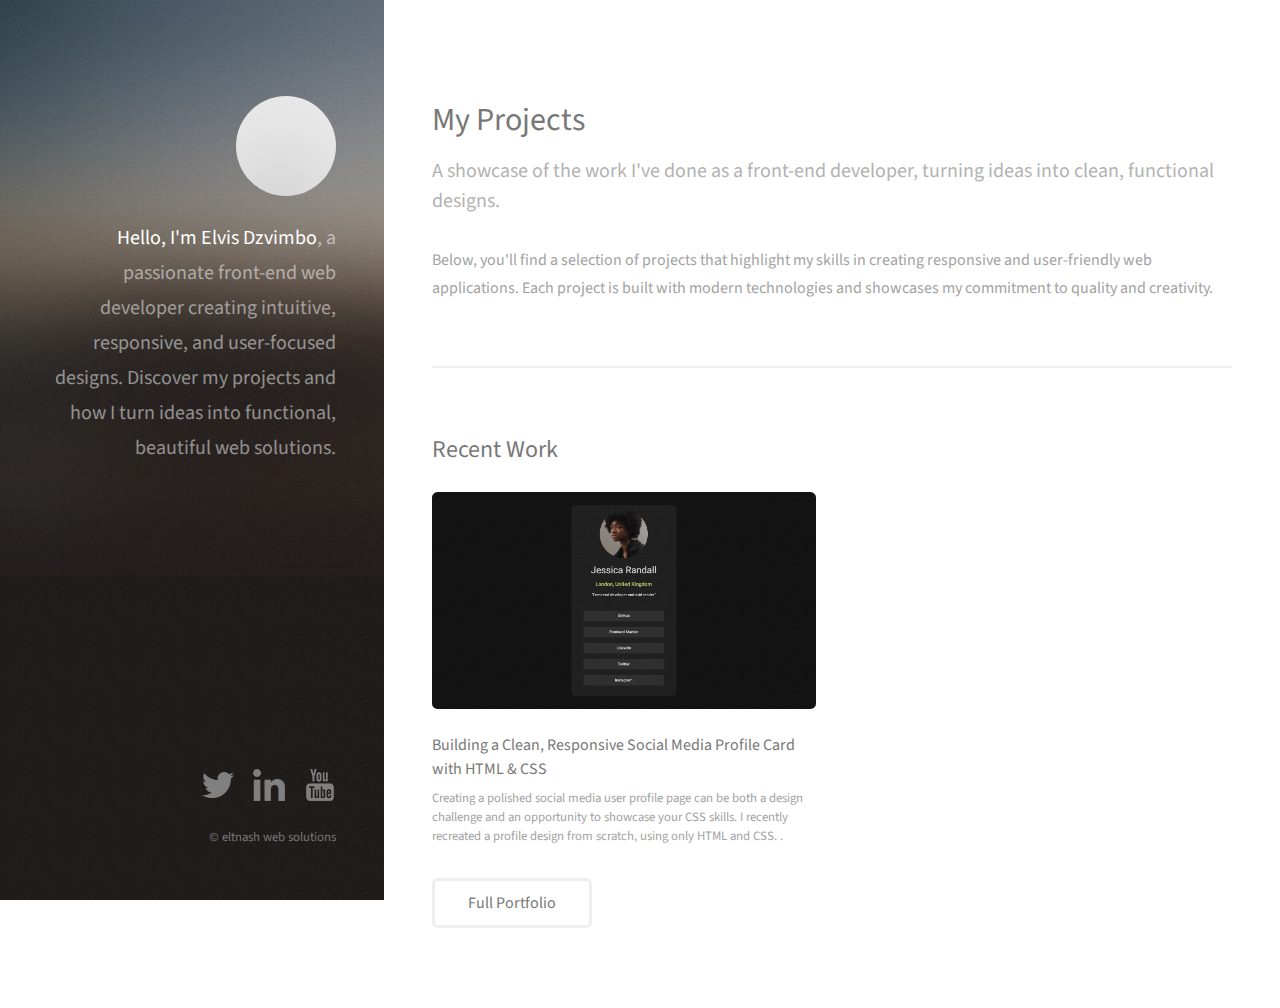
==== index.html @ 010fbd06 "Update files" ====
<!DOCTYPE HTML>
<!--
	Strata by HTML5 UP
	html5up.net | @ajlkn
	Free for personal and commercial use under the CCA 3.0 license (html5up.net/license)
-->
<html>
	<head>
		<title>Strata by HTML5 UP</title>
		<meta charset="utf-8" />
		<meta name="viewport" content="width=device-width, initial-scale=1, user-scalable=no" />
		<link rel="stylesheet" href="assets/css/main.css" />
	</head>
	<body class="is-preload">

		<!-- Header -->
			<header id="header">
				<div class="inner">
					<a href="#" class="image avatar"><img src="images/avatar.jpg" alt="" /></a>
					<h1>
						<strong>Hello, I'm Elvis Dzvimbo</strong>,<br /> a passionate front-end web developer
						creating intuitive, responsive,<br /> and user-focused designs.
						Discover my projects and how I turn ideas into functional, beautiful web solutions.
					  </h1>
				</div>
			</header>

		<!-- Main -->
			<div id="main">

				<!-- One -->
				<section id="projects">
					<header class="major">
					  <h2>My Projects</h2>
					  <p>A showcase of the work I've done as a front-end developer, turning ideas into clean, functional designs.</p>
					</header>
					<p>
					  Below, you'll find a selection of projects that highlight my skills in creating responsive and user-friendly web applications. Each project is built with modern technologies and showcases my commitment to quality and creativity.
					</p>
				  </section>
				  
				<!-- Two -->
					<section id="two">
						<h2>Recent Work</h2>
						<div class="row">
							<article class="col-6 col-12-xsmall work-item">
								<a href="images/portfolio_social/screenshot.png" class="image fit thumb"><img src="images/portfolio_social/screenshot.png" alt="user-profile-picture" /></a>
								<h3>Building a Clean, Responsive Social Media Profile Card with HTML & CSS</h3>
								<p>Creating a polished social media user profile page can be both a design challenge and an opportunity to showcase your CSS skills. I recently recreated a profile design from scratch, using only HTML and CSS. .</p>
							</article>
						</div>
						<ul class="actions">
							<li><a href="Projects/Socia-Media-Card/index.html" class="button">Full Portfolio</a></li>
						</ul>
					</section>

		<!-- Footer -->
			<footer id="footer">
				<div class="inner">
					<ul class="icons">
						<li><a href="#" class="icon brands"><img src="./images/thumbs/twitter-32.png" alt=""><span class="label">Twitter</span></a></li>
						<li><a href="#" class="icon brands"><img src="./images/thumbs/linkedin-32.png" alt=""><span class="label">linkedin</span></a></li>
						<li><a href="#" class="icon brands"><img src="./images/thumbs/youtube-32.png" alt=""><span class="label">Dribbble</span></a></li>
						<!-- <li><a href="#" class="icon solid fa-envelope"><span class="label">Email</span></a></li> -->
					</ul>
					<ul class="copyright">
						<li>&copy; eltnash web solutions</li>
					</ul>
				</div>
			</footer>

		<!-- Scripts -->
			<script src="assets/js/jquery.min.js"></script>
			<script src="assets/js/jquery.poptrox.min.js"></script>
			<script src="assets/js/browser.min.js"></script>
			<script src="assets/js/breakpoints.min.js"></script>
			<script src="assets/js/util.js"></script>
			<script src="assets/js/main.js"></script>

	</body>
</html>
---- assets/css/main.css ----
@import url("fontawesome-all.min.css");
@import url("https://fonts.googleapis.com/css?family=Source+Sans+Pro:400,400italic");

/*
	Strata by HTML5 UP
	html5up.net | @ajlkn
	Free for personal and commercial use under the CCA 3.0 license (html5up.net/license)
*/

html, body, div, span, applet, object,
iframe, h1, h2, h3, h4, h5, h6, p, blockquote,
pre, a, abbr, acronym, address, big, cite,
code, del, dfn, em, img, ins, kbd, q, s, samp,
small, strike, strong, sub, sup, tt, var, b,
u, i, center, dl, dt, dd, ol, ul, li, fieldset,
form, label, legend, table, caption, tbody,
tfoot, thead, tr, th, td, article, aside,
canvas, details, embed, figure, figcaption,
footer, header, hgroup, menu, nav, output, ruby,
section, summary, time, mark, audio, video {
	margin: 0;
	padding: 0;
	border: 0;
	font-size: 100%;
	font: inherit;
	vertical-align: baseline;}

article, aside, details, figcaption, figure,
footer, header, hgroup, menu, nav, section {
	display: block;}

body {
	line-height: 1;
}

ol, ul {
	list-style: none;
}

blockquote, q {
	quotes: none;
}

	blockquote:before, blockquote:after, q:before, q:after {
		content: '';
		content: none;
	}

table {
	border-collapse: collapse;
	border-spacing: 0;
}

body {
	-webkit-text-size-adjust: none;
}

mark {
	background-color: transparent;
	color: inherit;
}

input::-moz-focus-inner {
	border: 0;
	padding: 0;
}

input, select, textarea {
	-moz-appearance: none;
	-webkit-appearance: none;
	-ms-appearance: none;
	appearance: none;
}

/* Basic */

	html {
		box-sizing: border-box;
	}

	*, *:before, *:after {
		box-sizing: inherit;
	}

	body {
		background: #fff;
	}

		body.is-preload *, body.is-preload *:before, body.is-preload *:after {
			-moz-animation: none !important;
			-webkit-animation: none !important;
			-ms-animation: none !important;
			animation: none !important;
			-moz-transition: none !important;
			-webkit-transition: none !important;
			-ms-transition: none !important;
			transition: none !important;
		}

	body, input, select, textarea {
		color: #a2a2a2;
		font-family: "Source Sans Pro", Helvetica, sans-serif;
		font-size: 16pt;
		font-weight: 400;
		line-height: 1.75em;
	}

	a {
		-moz-transition: color 0.2s ease-in-out, border-color 0.2s ease-in-out;
		-webkit-transition: color 0.2s ease-in-out, border-color 0.2s ease-in-out;
		-ms-transition: color 0.2s ease-in-out, border-color 0.2s ease-in-out;
		transition: color 0.2s ease-in-out, border-color 0.2s ease-in-out;
		border-bottom: dotted 1px;
		color: #49bf9d;
		text-decoration: none;
	}

		a:hover {
			border-bottom-color: transparent;
			color: #49bf9d !important;
			text-decoration: none;
		}

	strong, b {
		color: #787878;
		font-weight: 400;
	}

	em, i {
		font-style: italic;
	}

	p {
		margin: 0 0 2em 0;
	}

	h1, h2, h3, h4, h5, h6 {
		color: #787878;
		font-weight: 400;
		line-height: 1em;
		margin: 0 0 1em 0;
	}

		h1 a, h2 a, h3 a, h4 a, h5 a, h6 a {
			color: inherit;
			text-decoration: none;
		}

	h1 {
		font-size: 2em;
		line-height: 1.5em;
	}

	h2 {
		font-size: 1.5em;
		line-height: 1.5em;
	}

	h3 {
		font-size: 1.25em;
		line-height: 1.5em;
	}

	h4 {
		font-size: 1.1em;
		line-height: 1.5em;
	}

	h5 {
		font-size: 0.9em;
		line-height: 1.5em;
	}

	h6 {
		font-size: 0.7em;
		line-height: 1.5em;
	}

	sub {
		font-size: 0.8em;
		position: relative;
		top: 0.5em;
	}

	sup {
		font-size: 0.8em;
		position: relative;
		top: -0.5em;
	}

	hr {
		border: 0;
		border-bottom: solid 2px #efefef;
		margin: 2em 0;
	}

		hr.major {
			margin: 3em 0;
		}

	blockquote {
		border-left: solid 6px #efefef;
		font-style: italic;
		margin: 0 0 2em 0;
		padding: 0.5em 0 0.5em 1.5em;
	}

	code {
		background: #f7f7f7;
		border-radius: 0.35em;
		border: solid 2px #efefef;
		font-family: "Courier New", monospace;
		font-size: 0.9em;
		margin: 0 0.25em;
		padding: 0.25em 0.65em;
	}

	pre {
		-webkit-overflow-scrolling: touch;
		font-family: "Courier New", monospace;
		font-size: 0.9em;
		margin: 0 0 2em 0;
	}

		pre code {
			display: block;
			line-height: 1.75em;
			padding: 1em 1.5em;
			overflow-x: auto;
		}

	.align-left {
		text-align: left;
	}

	.align-center {
		text-align: center;
	}

	.align-right {
		text-align: right;
	}

/* Container */

	.container {
		margin: 0 auto;
		max-width: calc(100% - 4em);
		width: 100%;
	}

		.container.xsmall {
			width: 25%;
		}

		.container.small {
			width: 50%;
		}

		.container.medium {
			width: 75%;
		}

		.container.large {
			width: 125%;
		}

		.container.xlarge {
			width: 150%;
		}

		.container.max {
			width: 100%;
		}

		@media screen and (max-width: 980px) {

			.container {
				width: 100% !important;
				max-width: 100% !important;
			}

		}

		@media screen and (max-width: 480px) {

			.container {
				max-width: calc(100% - 3em);
			}

		}

/* Row */

	.row {
		display: flex;
		flex-wrap: wrap;
		box-sizing: border-box;
		align-items: stretch;
	}

		.row > * {
			box-sizing: border-box;
		}

		.row.gtr-uniform > * > :last-child {
			margin-bottom: 0;
		}

		.row.aln-left {
			justify-content: flex-start;
		}

		.row.aln-center {
			justify-content: center;
		}

		.row.aln-right {
			justify-content: flex-end;
		}

		.row.aln-top {
			align-items: flex-start;
		}

		.row.aln-middle {
			align-items: center;
		}

		.row.aln-bottom {
			align-items: flex-end;
		}

		.row > .imp {
			order: -1;
		}

		.row > .col-1 {
			width: 8.33333%;
		}

		.row > .off-1 {
			margin-left: 8.33333%;
		}

		.row > .col-2 {
			width: 16.66667%;
		}

		.row > .off-2 {
			margin-left: 16.66667%;
		}

		.row > .col-3 {
			width: 25%;
		}

		.row > .off-3 {
			margin-left: 25%;
		}

		.row > .col-4 {
			width: 33.33333%;
		}

		.row > .off-4 {
			margin-left: 33.33333%;
		}

		.row > .col-5 {
			width: 41.66667%;
		}

		.row > .off-5 {
			margin-left: 41.66667%;
		}

		.row > .col-6 {
			width: 50%;
		}

		.row > .off-6 {
			margin-left: 50%;
		}

		.row > .col-7 {
			width: 58.33333%;
		}

		.row > .off-7 {
			margin-left: 58.33333%;
		}

		.row > .col-8 {
			width: 66.66667%;
		}

		.row > .off-8 {
			margin-left: 66.66667%;
		}

		.row > .col-9 {
			width: 75%;
		}

		.row > .off-9 {
			margin-left: 75%;
		}

		.row > .col-10 {
			width: 83.33333%;
		}

		.row > .off-10 {
			margin-left: 83.33333%;
		}

		.row > .col-11 {
			width: 91.66667%;
		}

		.row > .off-11 {
			margin-left: 91.66667%;
		}

		.row > .col-12 {
			width: 100%;
		}

		.row > .off-12 {
			margin-left: 100%;
		}

		.row.gtr-0 {
			margin-top: 0;
			margin-left: 0em;
		}

			.row.gtr-0 > * {
				padding: 0 0 0 0em;
			}

			.row.gtr-0.gtr-uniform {
				margin-top: 0em;
			}

				.row.gtr-0.gtr-uniform > * {
					padding-top: 0em;
				}

		.row.gtr-25 {
			margin-top: 0;
			margin-left: -0.625em;
		}

			.row.gtr-25 > * {
				padding: 0 0 0 0.625em;
			}

			.row.gtr-25.gtr-uniform {
				margin-top: -0.625em;
			}

				.row.gtr-25.gtr-uniform > * {
					padding-top: 0.625em;
				}

		.row.gtr-50 {
			margin-top: 0;
			margin-left: -1.25em;
		}

			.row.gtr-50 > * {
				padding: 0 0 0 1.25em;
			}

			.row.gtr-50.gtr-uniform {
				margin-top: -1.25em;
			}

				.row.gtr-50.gtr-uniform > * {
					padding-top: 1.25em;
				}

		.row {
			margin-top: 0;
			margin-left: -2.5em;
		}

			.row > * {
				padding: 0 0 0 2.5em;
			}

			.row.gtr-uniform {
				margin-top: -2.5em;
			}

				.row.gtr-uniform > * {
					padding-top: 2.5em;
				}

		.row.gtr-150 {
			margin-top: 0;
			margin-left: -3.75em;
		}

			.row.gtr-150 > * {
				padding: 0 0 0 3.75em;
			}

			.row.gtr-150.gtr-uniform {
				margin-top: -3.75em;
			}

				.row.gtr-150.gtr-uniform > * {
					padding-top: 3.75em;
				}

		.row.gtr-200 {
			margin-top: 0;
			margin-left: -5em;
		}

			.row.gtr-200 > * {
				padding: 0 0 0 5em;
			}

			.row.gtr-200.gtr-uniform {
				margin-top: -5em;
			}

				.row.gtr-200.gtr-uniform > * {
					padding-top: 5em;
				}

		@media screen and (max-width: 1800px) {

			.row {
				display: flex;
				flex-wrap: wrap;
				box-sizing: border-box;
				align-items: stretch;
			}

				.row > * {
					box-sizing: border-box;
				}

				.row.gtr-uniform > * > :last-child {
					margin-bottom: 0;
				}

				.row.aln-left {
					justify-content: flex-start;
				}

				.row.aln-center {
					justify-content: center;
				}

				.row.aln-right {
					justify-content: flex-end;
				}

				.row.aln-top {
					align-items: flex-start;
				}

				.row.aln-middle {
					align-items: center;
				}

				.row.aln-bottom {
					align-items: flex-end;
				}

				.row > .imp-xlarge {
					order: -1;
				}

				.row > .col-1-xlarge {
					width: 8.33333%;
				}

				.row > .off-1-xlarge {
					margin-left: 8.33333%;
				}

				.row > .col-2-xlarge {
					width: 16.66667%;
				}

				.row > .off-2-xlarge {
					margin-left: 16.66667%;
				}

				.row > .col-3-xlarge {
					width: 25%;
				}

				.row > .off-3-xlarge {
					margin-left: 25%;
				}

				.row > .col-4-xlarge {
					width: 33.33333%;
				}

				.row > .off-4-xlarge {
					margin-left: 33.33333%;
				}

				.row > .col-5-xlarge {
					width: 41.66667%;
				}

				.row > .off-5-xlarge {
					margin-left: 41.66667%;
				}

				.row > .col-6-xlarge {
					width: 50%;
				}

				.row > .off-6-xlarge {
					margin-left: 50%;
				}

				.row > .col-7-xlarge {
					width: 58.33333%;
				}

				.row > .off-7-xlarge {
					margin-left: 58.33333%;
				}

				.row > .col-8-xlarge {
					width: 66.66667%;
				}

				.row > .off-8-xlarge {
					margin-left: 66.66667%;
				}

				.row > .col-9-xlarge {
					width: 75%;
				}

				.row > .off-9-xlarge {
					margin-left: 75%;
				}

				.row > .col-10-xlarge {
					width: 83.33333%;
				}

				.row > .off-10-xlarge {
					margin-left: 83.33333%;
				}

				.row > .col-11-xlarge {
					width: 91.66667%;
				}

				.row > .off-11-xlarge {
					margin-left: 91.66667%;
				}

				.row > .col-12-xlarge {
					width: 100%;
				}

				.row > .off-12-xlarge {
					margin-left: 100%;
				}

				.row.gtr-0 {
					margin-top: 0;
					margin-left: 0em;
				}

					.row.gtr-0 > * {
						padding: 0 0 0 0em;
					}

					.row.gtr-0.gtr-uniform {
						margin-top: 0em;
					}

						.row.gtr-0.gtr-uniform > * {
							padding-top: 0em;
						}

				.row.gtr-25 {
					margin-top: 0;
					margin-left: -0.625em;
				}

					.row.gtr-25 > * {
						padding: 0 0 0 0.625em;
					}

					.row.gtr-25.gtr-uniform {
						margin-top: -0.625em;
					}

						.row.gtr-25.gtr-uniform > * {
							padding-top: 0.625em;
						}

				.row.gtr-50 {
					margin-top: 0;
					margin-left: -1.25em;
				}

					.row.gtr-50 > * {
						padding: 0 0 0 1.25em;
					}

					.row.gtr-50.gtr-uniform {
						margin-top: -1.25em;
					}

						.row.gtr-50.gtr-uniform > * {
							padding-top: 1.25em;
						}

				.row {
					margin-top: 0;
					margin-left: -2.5em;
				}

					.row > * {
						padding: 0 0 0 2.5em;
					}

					.row.gtr-uniform {
						margin-top: -2.5em;
					}

						.row.gtr-uniform > * {
							padding-top: 2.5em;
						}

				.row.gtr-150 {
					margin-top: 0;
					margin-left: -3.75em;
				}

					.row.gtr-150 > * {
						padding: 0 0 0 3.75em;
					}

					.row.gtr-150.gtr-uniform {
						margin-top: -3.75em;
					}

						.row.gtr-150.gtr-uniform > * {
							padding-top: 3.75em;
						}

				.row.gtr-200 {
					margin-top: 0;
					margin-left: -5em;
				}

					.row.gtr-200 > * {
						padding: 0 0 0 5em;
					}

					.row.gtr-200.gtr-uniform {
						margin-top: -5em;
					}

						.row.gtr-200.gtr-uniform > * {
							padding-top: 5em;
						}

		}

		@media screen and (max-width: 1280px) {

			.row {
				display: flex;
				flex-wrap: wrap;
				box-sizing: border-box;
				align-items: stretch;
			}

				.row > * {
					box-sizing: border-box;
				}

				.row.gtr-uniform > * > :last-child {
					margin-bottom: 0;
				}

				.row.aln-left {
					justify-content: flex-start;
				}

				.row.aln-center {
					justify-content: center;
				}

				.row.aln-right {
					justify-content: flex-end;
				}

				.row.aln-top {
					align-items: flex-start;
				}

				.row.aln-middle {
					align-items: center;
				}

				.row.aln-bottom {
					align-items: flex-end;
				}

				.row > .imp-large {
					order: -1;
				}

				.row > .col-1-large {
					width: 8.33333%;
				}

				.row > .off-1-large {
					margin-left: 8.33333%;
				}

				.row > .col-2-large {
					width: 16.66667%;
				}

				.row > .off-2-large {
					margin-left: 16.66667%;
				}

				.row > .col-3-large {
					width: 25%;
				}

				.row > .off-3-large {
					margin-left: 25%;
				}

				.row > .col-4-large {
					width: 33.33333%;
				}

				.row > .off-4-large {
					margin-left: 33.33333%;
				}

				.row > .col-5-large {
					width: 41.66667%;
				}

				.row > .off-5-large {
					margin-left: 41.66667%;
				}

				.row > .col-6-large {
					width: 50%;
				}

				.row > .off-6-large {
					margin-left: 50%;
				}

				.row > .col-7-large {
					width: 58.33333%;
				}

				.row > .off-7-large {
					margin-left: 58.33333%;
				}

				.row > .col-8-large {
					width: 66.66667%;
				}

				.row > .off-8-large {
					margin-left: 66.66667%;
				}

				.row > .col-9-large {
					width: 75%;
				}

				.row > .off-9-large {
					margin-left: 75%;
				}

				.row > .col-10-large {
					width: 83.33333%;
				}

				.row > .off-10-large {
					margin-left: 83.33333%;
				}

				.row > .col-11-large {
					width: 91.66667%;
				}

				.row > .off-11-large {
					margin-left: 91.66667%;
				}

				.row > .col-12-large {
					width: 100%;
				}

				.row > .off-12-large {
					margin-left: 100%;
				}

				.row.gtr-0 {
					margin-top: 0;
					margin-left: 0em;
				}

					.row.gtr-0 > * {
						padding: 0 0 0 0em;
					}

					.row.gtr-0.gtr-uniform {
						margin-top: 0em;
					}

						.row.gtr-0.gtr-uniform > * {
							padding-top: 0em;
						}

				.row.gtr-25 {
					margin-top: 0;
					margin-left: -0.5em;
				}

					.row.gtr-25 > * {
						padding: 0 0 0 0.5em;
					}

					.row.gtr-25.gtr-uniform {
						margin-top: -0.5em;
					}

						.row.gtr-25.gtr-uniform > * {
							padding-top: 0.5em;
						}

				.row.gtr-50 {
					margin-top: 0;
					margin-left: -1em;
				}

					.row.gtr-50 > * {
						padding: 0 0 0 1em;
					}

					.row.gtr-50.gtr-uniform {
						margin-top: -1em;
					}

						.row.gtr-50.gtr-uniform > * {
							padding-top: 1em;
						}

				.row {
					margin-top: 0;
					margin-left: -2em;
				}

					.row > * {
						padding: 0 0 0 2em;
					}

					.row.gtr-uniform {
						margin-top: -2em;
					}

						.row.gtr-uniform > * {
							padding-top: 2em;
						}

				.row.gtr-150 {
					margin-top: 0;
					margin-left: -3em;
				}

					.row.gtr-150 > * {
						padding: 0 0 0 3em;
					}

					.row.gtr-150.gtr-uniform {
						margin-top: -3em;
					}

						.row.gtr-150.gtr-uniform > * {
							padding-top: 3em;
						}

				.row.gtr-200 {
					margin-top: 0;
					margin-left: -4em;
				}

					.row.gtr-200 > * {
						padding: 0 0 0 4em;
					}

					.row.gtr-200.gtr-uniform {
						margin-top: -4em;
					}

						.row.gtr-200.gtr-uniform > * {
							padding-top: 4em;
						}

		}

		@media screen and (max-width: 980px) {

			.row {
				display: flex;
				flex-wrap: wrap;
				box-sizing: border-box;
				align-items: stretch;
			}

				.row > * {
					box-sizing: border-box;
				}

				.row.gtr-uniform > * > :last-child {
					margin-bottom: 0;
				}

				.row.aln-left {
					justify-content: flex-start;
				}

				.row.aln-center {
					justify-content: center;
				}

				.row.aln-right {
					justify-content: flex-end;
				}

				.row.aln-top {
					align-items: flex-start;
				}

				.row.aln-middle {
					align-items: center;
				}

				.row.aln-bottom {
					align-items: flex-end;
				}

				.row > .imp-medium {
					order: -1;
				}

				.row > .col-1-medium {
					width: 8.33333%;
				}

				.row > .off-1-medium {
					margin-left: 8.33333%;
				}

				.row > .col-2-medium {
					width: 16.66667%;
				}

				.row > .off-2-medium {
					margin-left: 16.66667%;
				}

				.row > .col-3-medium {
					width: 25%;
				}

				.row > .off-3-medium {
					margin-left: 25%;
				}

				.row > .col-4-medium {
					width: 33.33333%;
				}

				.row > .off-4-medium {
					margin-left: 33.33333%;
				}

				.row > .col-5-medium {
					width: 41.66667%;
				}

				.row > .off-5-medium {
					margin-left: 41.66667%;
				}

				.row > .col-6-medium {
					width: 50%;
				}

				.row > .off-6-medium {
					margin-left: 50%;
				}

				.row > .col-7-medium {
					width: 58.33333%;
				}

				.row > .off-7-medium {
					margin-left: 58.33333%;
				}

				.row > .col-8-medium {
					width: 66.66667%;
				}

				.row > .off-8-medium {
					margin-left: 66.66667%;
				}

				.row > .col-9-medium {
					width: 75%;
				}

				.row > .off-9-medium {
					margin-left: 75%;
				}

				.row > .col-10-medium {
					width: 83.33333%;
				}

				.row > .off-10-medium {
					margin-left: 83.33333%;
				}

				.row > .col-11-medium {
					width: 91.66667%;
				}

				.row > .off-11-medium {
					margin-left: 91.66667%;
				}

				.row > .col-12-medium {
					width: 100%;
				}

				.row > .off-12-medium {
					margin-left: 100%;
				}

				.row.gtr-0 {
					margin-top: 0;
					margin-left: 0em;
				}

					.row.gtr-0 > * {
						padding: 0 0 0 0em;
					}

					.row.gtr-0.gtr-uniform {
						margin-top: 0em;
					}

						.row.gtr-0.gtr-uniform > * {
							padding-top: 0em;
						}

				.row.gtr-25 {
					margin-top: 0;
					margin-left: -0.5em;
				}

					.row.gtr-25 > * {
						padding: 0 0 0 0.5em;
					}

					.row.gtr-25.gtr-uniform {
						margin-top: -0.5em;
					}

						.row.gtr-25.gtr-uniform > * {
							padding-top: 0.5em;
						}

				.row.gtr-50 {
					margin-top: 0;
					margin-left: -1em;
				}

					.row.gtr-50 > * {
						padding: 0 0 0 1em;
					}

					.row.gtr-50.gtr-uniform {
						margin-top: -1em;
					}

						.row.gtr-50.gtr-uniform > * {
							padding-top: 1em;
						}

				.row {
					margin-top: 0;
					margin-left: -2em;
				}

					.row > * {
						padding: 0 0 0 2em;
					}

					.row.gtr-uniform {
						margin-top: -2em;
					}

						.row.gtr-uniform > * {
							padding-top: 2em;
						}

				.row.gtr-150 {
					margin-top: 0;
					margin-left: -3em;
				}

					.row.gtr-150 > * {
						padding: 0 0 0 3em;
					}

					.row.gtr-150.gtr-uniform {
						margin-top: -3em;
					}

						.row.gtr-150.gtr-uniform > * {
							padding-top: 3em;
						}

				.row.gtr-200 {
					margin-top: 0;
					margin-left: -4em;
				}

					.row.gtr-200 > * {
						padding: 0 0 0 4em;
					}

					.row.gtr-200.gtr-uniform {
						margin-top: -4em;
					}

						.row.gtr-200.gtr-uniform > * {
							padding-top: 4em;
						}

		}

		@media screen and (max-width: 736px) {

			.row {
				display: flex;
				flex-wrap: wrap;
				box-sizing: border-box;
				align-items: stretch;
			}

				.row > * {
					box-sizing: border-box;
				}

				.row.gtr-uniform > * > :last-child {
					margin-bottom: 0;
				}

				.row.aln-left {
					justify-content: flex-start;
				}

				.row.aln-center {
					justify-content: center;
				}

				.row.aln-right {
					justify-content: flex-end;
				}

				.row.aln-top {
					align-items: flex-start;
				}

				.row.aln-middle {
					align-items: center;
				}

				.row.aln-bottom {
					align-items: flex-end;
				}

				.row > .imp-small {
					order: -1;
				}

				.row > .col-1-small {
					width: 8.33333%;
				}

				.row > .off-1-small {
					margin-left: 8.33333%;
				}

				.row > .col-2-small {
					width: 16.66667%;
				}

				.row > .off-2-small {
					margin-left: 16.66667%;
				}

				.row > .col-3-small {
					width: 25%;
				}

				.row > .off-3-small {
					margin-left: 25%;
				}

				.row > .col-4-small {
					width: 33.33333%;
				}

				.row > .off-4-small {
					margin-left: 33.33333%;
				}

				.row > .col-5-small {
					width: 41.66667%;
				}

				.row > .off-5-small {
					margin-left: 41.66667%;
				}

				.row > .col-6-small {
					width: 50%;
				}

				.row > .off-6-small {
					margin-left: 50%;
				}

				.row > .col-7-small {
					width: 58.33333%;
				}

				.row > .off-7-small {
					margin-left: 58.33333%;
				}

				.row > .col-8-small {
					width: 66.66667%;
				}

				.row > .off-8-small {
					margin-left: 66.66667%;
				}

				.row > .col-9-small {
					width: 75%;
				}

				.row > .off-9-small {
					margin-left: 75%;
				}

				.row > .col-10-small {
					width: 83.33333%;
				}

				.row > .off-10-small {
					margin-left: 83.33333%;
				}

				.row > .col-11-small {
					width: 91.66667%;
				}

				.row > .off-11-small {
					margin-left: 91.66667%;
				}

				.row > .col-12-small {
					width: 100%;
				}

				.row > .off-12-small {
					margin-left: 100%;
				}

				.row.gtr-0 {
					margin-top: 0;
					margin-left: 0em;
				}

					.row.gtr-0 > * {
						padding: 0 0 0 0em;
					}

					.row.gtr-0.gtr-uniform {
						margin-top: 0em;
					}

						.row.gtr-0.gtr-uniform > * {
							padding-top: 0em;
						}

				.row.gtr-25 {
					margin-top: 0;
					margin-left: -0.375em;
				}

					.row.gtr-25 > * {
						padding: 0 0 0 0.375em;
					}

					.row.gtr-25.gtr-uniform {
						margin-top: -0.375em;
					}

						.row.gtr-25.gtr-uniform > * {
							padding-top: 0.375em;
						}

				.row.gtr-50 {
					margin-top: 0;
					margin-left: -0.75em;
				}

					.row.gtr-50 > * {
						padding: 0 0 0 0.75em;
					}

					.row.gtr-50.gtr-uniform {
						margin-top: -0.75em;
					}

						.row.gtr-50.gtr-uniform > * {
							padding-top: 0.75em;
						}

				.row {
					margin-top: 0;
					margin-left: -1.5em;
				}

					.row > * {
						padding: 0 0 0 1.5em;
					}

					.row.gtr-uniform {
						margin-top: -1.5em;
					}

						.row.gtr-uniform > * {
							padding-top: 1.5em;
						}

				.row.gtr-150 {
					margin-top: 0;
					margin-left: -2.25em;
				}

					.row.gtr-150 > * {
						padding: 0 0 0 2.25em;
					}

					.row.gtr-150.gtr-uniform {
						margin-top: -2.25em;
					}

						.row.gtr-150.gtr-uniform > * {
							padding-top: 2.25em;
						}

				.row.gtr-200 {
					margin-top: 0;
					margin-left: -3em;
				}

					.row.gtr-200 > * {
						padding: 0 0 0 3em;
					}

					.row.gtr-200.gtr-uniform {
						margin-top: -3em;
					}

						.row.gtr-200.gtr-uniform > * {
							padding-top: 3em;
						}

		}

		@media screen and (max-width: 480px) {

			.row {
				display: flex;
				flex-wrap: wrap;
				box-sizing: border-box;
				align-items: stretch;
			}

				.row > * {
					box-sizing: border-box;
				}

				.row.gtr-uniform > * > :last-child {
					margin-bottom: 0;
				}

				.row.aln-left {
					justify-content: flex-start;
				}

				.row.aln-center {
					justify-content: center;
				}

				.row.aln-right {
					justify-content: flex-end;
				}

				.row.aln-top {
					align-items: flex-start;
				}

				.row.aln-middle {
					align-items: center;
				}

				.row.aln-bottom {
					align-items: flex-end;
				}

				.row > .imp-xsmall {
					order: -1;
				}

				.row > .col-1-xsmall {
					width: 8.33333%;
				}

				.row > .off-1-xsmall {
					margin-left: 8.33333%;
				}

				.row > .col-2-xsmall {
					width: 16.66667%;
				}

				.row > .off-2-xsmall {
					margin-left: 16.66667%;
				}

				.row > .col-3-xsmall {
					width: 25%;
				}

				.row > .off-3-xsmall {
					margin-left: 25%;
				}

				.row > .col-4-xsmall {
					width: 33.33333%;
				}

				.row > .off-4-xsmall {
					margin-left: 33.33333%;
				}

				.row > .col-5-xsmall {
					width: 41.66667%;
				}

				.row > .off-5-xsmall {
					margin-left: 41.66667%;
				}

				.row > .col-6-xsmall {
					width: 50%;
				}

				.row > .off-6-xsmall {
					margin-left: 50%;
				}

				.row > .col-7-xsmall {
					width: 58.33333%;
				}

				.row > .off-7-xsmall {
					margin-left: 58.33333%;
				}

				.row > .col-8-xsmall {
					width: 66.66667%;
				}

				.row > .off-8-xsmall {
					margin-left: 66.66667%;
				}

				.row > .col-9-xsmall {
					width: 75%;
				}

				.row > .off-9-xsmall {
					margin-left: 75%;
				}

				.row > .col-10-xsmall {
					width: 83.33333%;
				}

				.row > .off-10-xsmall {
					margin-left: 83.33333%;
				}

				.row > .col-11-xsmall {
					width: 91.66667%;
				}

				.row > .off-11-xsmall {
					margin-left: 91.66667%;
				}

				.row > .col-12-xsmall {
					width: 100%;
				}

				.row > .off-12-xsmall {
					margin-left: 100%;
				}

				.row.gtr-0 {
					margin-top: 0;
					margin-left: 0em;
				}

					.row.gtr-0 > * {
						padding: 0 0 0 0em;
					}

					.row.gtr-0.gtr-uniform {
						margin-top: 0em;
					}

						.row.gtr-0.gtr-uniform > * {
							padding-top: 0em;
						}

				.row.gtr-25 {
					margin-top: 0;
					margin-left: -0.375em;
				}

					.row.gtr-25 > * {
						padding: 0 0 0 0.375em;
					}

					.row.gtr-25.gtr-uniform {
						margin-top: -0.375em;
					}

						.row.gtr-25.gtr-uniform > * {
							padding-top: 0.375em;
						}

				.row.gtr-50 {
					margin-top: 0;
					margin-left: -0.75em;
				}

					.row.gtr-50 > * {
						padding: 0 0 0 0.75em;
					}

					.row.gtr-50.gtr-uniform {
						margin-top: -0.75em;
					}

						.row.gtr-50.gtr-uniform > * {
							padding-top: 0.75em;
						}

				.row {
					margin-top: 0;
					margin-left: -1.5em;
				}

					.row > * {
						padding: 0 0 0 1.5em;
					}

					.row.gtr-uniform {
						margin-top: -1.5em;
					}

						.row.gtr-uniform > * {
							padding-top: 1.5em;
						}

				.row.gtr-150 {
					margin-top: 0;
					margin-left: -2.25em;
				}

					.row.gtr-150 > * {
						padding: 0 0 0 2.25em;
					}

					.row.gtr-150.gtr-uniform {
						margin-top: -2.25em;
					}

						.row.gtr-150.gtr-uniform > * {
							padding-top: 2.25em;
						}

				.row.gtr-200 {
					margin-top: 0;
					margin-left: -3em;
				}

					.row.gtr-200 > * {
						padding: 0 0 0 3em;
					}

					.row.gtr-200.gtr-uniform {
						margin-top: -3em;
					}

						.row.gtr-200.gtr-uniform > * {
							padding-top: 3em;
						}

		}

/* Section/Article */

	section.special, article.special {
		text-align: center;
	}

	header p {
		color: #b2b2b2;
		position: relative;
		margin: 0 0 1.5em 0;
	}

	header h2 + p {
		font-size: 1.25em;
		margin-top: -1em;
		line-height: 1.5em;
	}

	header h3 + p {
		font-size: 1.1em;
		margin-top: -0.8em;
		line-height: 1.5em;
	}

	header h4 + p,
	header h5 + p,
	header h6 + p {
		font-size: 0.9em;
		margin-top: -0.6em;
		line-height: 1.5em;
	}

	header.major h2 {
		font-size: 2em;
	}

/* Form */

	form {
		margin: 0 0 2em 0;
	}

	label {
		color: #787878;
		display: block;
		font-size: 0.9em;
		font-weight: 400;
		margin: 0 0 1em 0;
	}

	input[type="text"],
	input[type="password"],
	input[type="email"],
	select,
	textarea {
		-moz-appearance: none;
		-webkit-appearance: none;
		-ms-appearance: none;
		appearance: none;
		background: #f7f7f7;
		border-radius: 0.35em;
		border: solid 2px transparent;
		color: inherit;
		display: block;
		outline: 0;
		padding: 0 0.75em;
		text-decoration: none;
		width: 100%;
	}

		input[type="text"]:invalid,
		input[type="password"]:invalid,
		input[type="email"]:invalid,
		select:invalid,
		textarea:invalid {
			box-shadow: none;
		}

		input[type="text"]:focus,
		input[type="password"]:focus,
		input[type="email"]:focus,
		select:focus,
		textarea:focus {
			border-color: #49bf9d;
		}

	select {
		background-image: url("data:image/svg+xml;charset=utf8,%3Csvg xmlns='http://www.w3.org/2000/svg' width='40' height='40' preserveAspectRatio='none' viewBox='0 0 40 40'%3E%3Cpath d='M9.4,12.3l10.4,10.4l10.4-10.4c0.2-0.2,0.5-0.4,0.9-0.4c0.3,0,0.6,0.1,0.9,0.4l3.3,3.3c0.2,0.2,0.4,0.5,0.4,0.9 c0,0.4-0.1,0.6-0.4,0.9L20.7,31.9c-0.2,0.2-0.5,0.4-0.9,0.4c-0.3,0-0.6-0.1-0.9-0.4L4.3,17.3c-0.2-0.2-0.4-0.5-0.4-0.9 c0-0.4,0.1-0.6,0.4-0.9l3.3-3.3c0.2-0.2,0.5-0.4,0.9-0.4S9.1,12.1,9.4,12.3z' fill='%23dfdfdf' /%3E%3C/svg%3E");
		background-size: 1.25rem;
		background-repeat: no-repeat;
		background-position: calc(100% - 1rem) center;
		height: 2.75em;
		padding-right: 2.75em;
		text-overflow: ellipsis;
	}

		select option {
			color: #787878;
			background: #fff;
		}

		select:focus::-ms-value {
			background-color: transparent;
		}

		select::-ms-expand {
			display: none;
		}

	input[type="text"],
	input[type="password"],
	input[type="email"],
	select {
		height: 2.75em;
	}

	textarea {
		padding: 0.75em;
	}

	input[type="checkbox"],
	input[type="radio"] {
		-moz-appearance: none;
		-webkit-appearance: none;
		-ms-appearance: none;
		appearance: none;
		display: block;
		float: left;
		margin-right: -2em;
		opacity: 0;
		width: 1em;
		z-index: -1;
	}

		input[type="checkbox"] + label,
		input[type="radio"] + label {
			text-decoration: none;
			color: #a2a2a2;
			cursor: pointer;
			display: inline-block;
			font-size: 1em;
			font-weight: 400;
			padding-left: 2.4em;
			padding-right: 0.75em;
			position: relative;
		}

			input[type="checkbox"] + label:before,
			input[type="radio"] + label:before {
				-moz-osx-font-smoothing: grayscale;
				-webkit-font-smoothing: antialiased;
				display: inline-block;
				font-style: normal;
				font-variant: normal;
				text-rendering: auto;
				line-height: 1;
				text-transform: none !important;
				font-family: 'Font Awesome 5 Free';
				font-weight: 900;
			}

			input[type="checkbox"] + label:before,
			input[type="radio"] + label:before {
				background: #f7f7f7;
				border-radius: 0.35em;
				border: solid 2px transparent;
				content: '';
				display: inline-block;
				font-size: 0.8em;
				height: 2.0625em;
				left: 0;
				line-height: 1.85625em;
				position: absolute;
				text-align: center;
				top: 0;
				width: 2.0625em;
			}

		input[type="checkbox"]:checked + label:before,
		input[type="radio"]:checked + label:before {
			background: #787878;
			border-color: #787878;
			color: #fff;
			content: '\f00c';
		}

		input[type="checkbox"]:focus + label:before,
		input[type="radio"]:focus + label:before {
			border-color: #49bf9d;
		}

	input[type="checkbox"] + label:before {
		border-radius: 0.35em;
	}

	input[type="radio"] + label:before {
		border-radius: 100%;
	}

	::-webkit-input-placeholder {
		color: #b2b2b2 !important;
		opacity: 1.0;
	}

	:-moz-placeholder {
		color: #b2b2b2 !important;
		opacity: 1.0;
	}

	::-moz-placeholder {
		color: #b2b2b2 !important;
		opacity: 1.0;
	}

	:-ms-input-placeholder {
		color: #b2b2b2 !important;
		opacity: 1.0;
	}

/* Box */

	.box {
		border-radius: 0.35em;
		border: solid 2px #efefef;
		margin-bottom: 2em;
		padding: 1.5em;
	}

		.box > :last-child,
		.box > :last-child > :last-child,
		.box > :last-child > :last-child > :last-child {
			margin-bottom: 0;
		}

		.box.alt {
			border: 0;
			border-radius: 0;
			padding: 0;
		}

/* Icon */

	.icon {
		text-decoration: none;
		border-bottom: none;
		position: relative;
	}

		.icon:before {
			-moz-osx-font-smoothing: grayscale;
			-webkit-font-smoothing: antialiased;
			display: inline-block;
			font-style: normal;
			font-variant: normal;
			text-rendering: auto;
			line-height: 1;
			text-transform: none !important;
			font-family: 'Font Awesome 5 Free';
			font-weight: 400;
		}

		.icon > .label {
			display: none;
		}

		.icon:before {
			line-height: inherit;
		}

		.icon.solid:before {
			font-weight: 900;
		}

		.icon.brands:before {
			font-family: 'Font Awesome 5 Brands';
		}

/* Image */

	.image {
		border-radius: 0.35em;
		border: 0;
		display: inline-block;
		position: relative;
	}

		.image:before {
			-moz-transition: opacity 0.2s ease-in-out;
			-webkit-transition: opacity 0.2s ease-in-out;
			-ms-transition: opacity 0.2s ease-in-out;
			transition: opacity 0.2s ease-in-out;
			background: url("images/overlay.png");
			border-radius: 0.35em;
			content: '';
			display: block;
			height: 100%;
			left: 0;
			opacity: 0.5;
			position: absolute;
			top: 0;
			width: 100%;
		}

		.image.thumb {
			text-align: center;
		}

			.image.thumb:after {
				-moz-transition: opacity 0.2s ease-in-out;
				-webkit-transition: opacity 0.2s ease-in-out;
				-ms-transition: opacity 0.2s ease-in-out;
				transition: opacity 0.2s ease-in-out;
				border-radius: 0.35em;
				border: solid 3px rgba(255, 255, 255, 0.5);
				color: #fff;
				content: 'View';
				display: inline-block;
				font-size: 0.8em;
				font-weight: 400;
				left: 50%;
				line-height: 2.25em;
				margin: -1.25em 0 0 -3em;
				opacity: 0;
				padding: 0 1.5em;
				position: absolute;
				text-align: center;
				text-decoration: none;
				top: 50%;
				white-space: nowrap;
			}

			.image.thumb:hover:after {
				opacity: 1.0;
			}

			.image.thumb:hover:before {
				background: url("images/overlay.png"), url("images/overlay.png");
				opacity: 1.0;
			}

		.image img {
			border-radius: 0.35em;
			display: block;
		}

		.image.left {
			float: left;
			margin: 0 1.5em 1em 0;
			top: 0.25em;
		}

		.image.right {
			float: right;
			margin: 0 0 1em 1.5em;
			top: 0.25em;
		}

		.image.left, .image.right {
			max-width: 40%;
		}

			.image.left img, .image.right img {
				width: 100%;
			}

		.image.fit {
			display: block;
			margin: 0 0 2em 0;
			width: 100%;
		}

			.image.fit img {
				width: 100%;
			}

		.image.avatar {
			border-radius: 100%;
		}

			.image.avatar:before {
				display: none;
			}

			.image.avatar img {
				border-radius: 100%;
				width: 100%;
			}

/* List */

	ol {
		list-style: decimal;
		margin: 0 0 2em 0;
		padding-left: 1.25em;
	}

		ol li {
			padding-left: 0.25em;
		}

	ul {
		list-style: disc;
		margin: 0 0 2em 0;
		padding-left: 1em;
	}

		ul li {
			padding-left: 0.5em;
		}

		ul.alt {
			list-style: none;
			padding-left: 0;
		}

			ul.alt li {
				border-top: solid 2px #efefef;
				padding: 0.5em 0;
			}

				ul.alt li:first-child {
					border-top: 0;
					padding-top: 0;
				}

	dl {
		margin: 0 0 2em 0;
	}

/* Icons */

	ul.icons {
		cursor: default;
		list-style: none;
		padding-left: 0;
	}

		ul.icons li {
			display: inline-block;
			padding: 0 1em 0 0;
		}

			ul.icons li:last-child {
				padding-right: 0;
			}

			ul.icons li .icon:before {
				font-size: 1.5em;
			}

/* Labeled Icons */

	ul.labeled-icons {
		list-style: none;
		padding: 0;
	}

		ul.labeled-icons li {
			line-height: 1.75em;
			margin: 1.5em 0 0 0;
			padding-left: 2.25em;
			position: relative;
		}

			ul.labeled-icons li:first-child {
				margin-top: 0;
			}

			ul.labeled-icons li a {
				color: inherit;
			}

			ul.labeled-icons li h3 {
				color: #b2b2b2;
				left: 0;
				position: absolute;
				text-align: center;
				top: 0;
				width: 1em;
			}

/* Actions */

	ul.actions {
		display: -moz-flex;
		display: -webkit-flex;
		display: -ms-flex;
		display: flex;
		cursor: default;
		list-style: none;
		margin-left: -1em;
		padding-left: 0;
	}

		ul.actions li {
			padding: 0 0 0 1em;
			vertical-align: middle;
		}

		ul.actions.special {
			-moz-justify-content: center;
			-webkit-justify-content: center;
			-ms-justify-content: center;
			justify-content: center;
			width: 100%;
			margin-left: 0;
		}

			ul.actions.special li:first-child {
				padding-left: 0;
			}

		ul.actions.stacked {
			-moz-flex-direction: column;
			-webkit-flex-direction: column;
			-ms-flex-direction: column;
			flex-direction: column;
			margin-left: 0;
		}

			ul.actions.stacked li {
				padding: 1.3em 0 0 0;
			}

				ul.actions.stacked li:first-child {
					padding-top: 0;
				}

		ul.actions.fit {
			width: calc(100% + 1em);
		}

			ul.actions.fit li {
				-moz-flex-grow: 1;
				-webkit-flex-grow: 1;
				-ms-flex-grow: 1;
				flex-grow: 1;
				-moz-flex-shrink: 1;
				-webkit-flex-shrink: 1;
				-ms-flex-shrink: 1;
				flex-shrink: 1;
				width: 100%;
			}

				ul.actions.fit li > * {
					width: 100%;
				}

			ul.actions.fit.stacked {
				width: 100%;
			}

		@media screen and (max-width: 480px) {

			ul.actions:not(.fixed) {
				-moz-flex-direction: column;
				-webkit-flex-direction: column;
				-ms-flex-direction: column;
				flex-direction: column;
				margin-left: 0;
				width: 100% !important;
			}

				ul.actions:not(.fixed) li {
					-moz-flex-grow: 1;
					-webkit-flex-grow: 1;
					-ms-flex-grow: 1;
					flex-grow: 1;
					-moz-flex-shrink: 1;
					-webkit-flex-shrink: 1;
					-ms-flex-shrink: 1;
					flex-shrink: 1;
					padding: 1em 0 0 0;
					text-align: center;
					width: 100%;
				}

					ul.actions:not(.fixed) li > * {
						width: 100%;
					}

					ul.actions:not(.fixed) li:first-child {
						padding-top: 0;
					}

					ul.actions:not(.fixed) li input[type="submit"],
					ul.actions:not(.fixed) li input[type="reset"],
					ul.actions:not(.fixed) li input[type="button"],
					ul.actions:not(.fixed) li button,
					ul.actions:not(.fixed) li .button {
						width: 100%;
					}

						ul.actions:not(.fixed) li input[type="submit"].icon:before,
						ul.actions:not(.fixed) li input[type="reset"].icon:before,
						ul.actions:not(.fixed) li input[type="button"].icon:before,
						ul.actions:not(.fixed) li button.icon:before,
						ul.actions:not(.fixed) li .button.icon:before {
							margin-left: -0.5em;
						}

		}

/* Table */

	.table-wrapper {
		-webkit-overflow-scrolling: touch;
		overflow-x: auto;
	}

	table {
		margin: 0 0 2em 0;
		width: 100%;
	}

		table tbody tr {
			border: solid 1px #efefef;
			border-left: 0;
			border-right: 0;
		}

			table tbody tr:nth-child(2n + 1) {
				background-color: #f7f7f7;
			}

		table td {
			padding: 0.75em 0.75em;
		}

		table th {
			color: #787878;
			font-size: 0.9em;
			font-weight: 400;
			padding: 0 0.75em 0.75em 0.75em;
			text-align: left;
		}

		table thead {
			border-bottom: solid 2px #efefef;
		}

		table tfoot {
			border-top: solid 2px #efefef;
		}

		table.alt {
			border-collapse: separate;
		}

			table.alt tbody tr td {
				border: solid 2px #efefef;
				border-left-width: 0;
				border-top-width: 0;
			}

				table.alt tbody tr td:first-child {
					border-left-width: 2px;
				}

			table.alt tbody tr:first-child td {
				border-top-width: 2px;
			}

			table.alt thead {
				border-bottom: 0;
			}

			table.alt tfoot {
				border-top: 0;
			}

/* Button */

	input[type="submit"],
	input[type="reset"],
	input[type="button"],
	.button {
		-moz-appearance: none;
		-webkit-appearance: none;
		-ms-appearance: none;
		appearance: none;
		-moz-transition: background-color 0.2s ease-in-out, color 0.2s ease-in-out, border-color 0.2s ease-in-out;
		-webkit-transition: background-color 0.2s ease-in-out, color 0.2s ease-in-out, border-color 0.2s ease-in-out;
		-ms-transition: background-color 0.2s ease-in-out, color 0.2s ease-in-out, border-color 0.2s ease-in-out;
		transition: background-color 0.2s ease-in-out, color 0.2s ease-in-out, border-color 0.2s ease-in-out;
		background-color: transparent;
		border-radius: 0.35em;
		border: solid 3px #efefef;
		color: #787878 !important;
		cursor: pointer;
		display: inline-block;
		font-weight: 400;
		height: 3.15em;
		height: calc(2.75em + 6px);
		line-height: 2.75em;
		min-width: 10em;
		padding: 0 1.5em;
		text-align: center;
		text-decoration: none;
		white-space: nowrap;
	}

		input[type="submit"]:hover,
		input[type="reset"]:hover,
		input[type="button"]:hover,
		.button:hover {
			border-color: #49bf9d;
			color: #49bf9d !important;
		}

		input[type="submit"]:active,
		input[type="reset"]:active,
		input[type="button"]:active,
		.button:active {
			background-color: rgba(73, 191, 157, 0.1);
			border-color: #49bf9d;
			color: #49bf9d !important;
		}

		input[type="submit"].icon,
		input[type="reset"].icon,
		input[type="button"].icon,
		.button.icon {
			padding-left: 1.35em;
		}

			input[type="submit"].icon:before,
			input[type="reset"].icon:before,
			input[type="button"].icon:before,
			.button.icon:before {
				margin-right: 0.5em;
			}

		input[type="submit"].fit,
		input[type="reset"].fit,
		input[type="button"].fit,
		.button.fit {
			min-width: 0;
			width: 100%;
		}

		input[type="submit"].small,
		input[type="reset"].small,
		input[type="button"].small,
		.button.small {
			font-size: 0.8em;
		}

		input[type="submit"].large,
		input[type="reset"].large,
		input[type="button"].large,
		.button.large {
			font-size: 1.35em;
		}

		input[type="submit"].primary,
		input[type="reset"].primary,
		input[type="button"].primary,
		.button.primary {
			background-color: #49bf9d;
			border-color: #49bf9d;
			color: #ffffff !important;
		}

			input[type="submit"].primary:hover,
			input[type="reset"].primary:hover,
			input[type="button"].primary:hover,
			.button.primary:hover {
				background-color: #5cc6a7;
				border-color: #5cc6a7;
			}

			input[type="submit"].primary:active,
			input[type="reset"].primary:active,
			input[type="button"].primary:active,
			.button.primary:active {
				background-color: #3eb08f;
				border-color: #3eb08f;
			}

		input[type="submit"].disabled, input[type="submit"]:disabled,
		input[type="reset"].disabled,
		input[type="reset"]:disabled,
		input[type="button"].disabled,
		input[type="button"]:disabled,
		.button.disabled,
		.button:disabled {
			background-color: #e7e7e7 !important;
			border-color: #e7e7e7 !important;
			color: #b2b2b2 !important;
			cursor: default;
		}

/* Work Item */

	.work-item {
		margin: 0 0 2em 0;
	}

		.work-item .image {
			margin: 0 0 1.5em 0;
		}

		.work-item h3 {
			font-size: 1em;
			margin: 0 0 0.5em 0;
		}

		.work-item p {
			font-size: 0.8em;
			line-height: 1.5em;
			margin: 0;
		}

/* Header */

	#header {
		display: -moz-flex;
		display: -webkit-flex;
		display: -ms-flex;
		display: flex;
		-moz-flex-direction: column;
		-webkit-flex-direction: column;
		-ms-flex-direction: column;
		flex-direction: column;
		-moz-align-items: -moz-flex-end;
		-webkit-align-items: -webkit-flex-end;
		-ms-align-items: -ms-flex-end;
		align-items: flex-end;
		-moz-justify-content: space-between;
		-webkit-justify-content: space-between;
		-ms-justify-content: space-between;
		justify-content: space-between;
		background-color: #1f1815;
		background-attachment: scroll,								scroll;
		background-image: url("images/overlay.png"), url("../../images/bg.jpg");
		background-position: top left,							top left;
		background-repeat: repeat,								no-repeat;
		background-size: auto,								150%;
		color: rgba(255, 255, 255, 0.5);
		height: 100%;
		left: 0;
		padding: 8em 4em;
		position: fixed;
		text-align: right;
		top: 0;
		width: 35%;
	}

		#header > * {
			-moz-flex-shrink: 0;
			-webkit-flex-shrink: 0;
			-ms-flex-shrink: 0;
			flex-shrink: 0;
			width: 100%;
		}

		#header > .inner {
			-moz-flex-grow: 1;
			-webkit-flex-grow: 1;
			-ms-flex-grow: 1;
			flex-grow: 1;
			margin: 0 0 2em 0;
		}

		#header strong, #header b {
			color: #ffffff;
		}

		#header h2, #header h3, #header h4, #header h5, #header h6 {
			color: #ffffff;
		}

		#header h1 {
			color: rgba(255, 255, 255, 0.5);
			font-size: 1.35em;
			line-height: 1.75em;
			margin: 0;
		}

		#header .image.avatar {
			margin: 0 0 1em 0;
			width: 6.25em;
		}

/* Footer */

	#footer .icons {
		margin: 1em 0 0 0;
	}

		#footer .icons a {
			color: rgba(255, 255, 255, 0.4);
		}

	#footer .copyright {
		color: rgba(255, 255, 255, 0.4);
		font-size: 0.8em;
		list-style: none;
		margin: 1em 0 0 0;
		padding: 0;
	}

		#footer .copyright li {
			border-left: solid 1px rgba(255, 255, 255, 0.25);
			display: inline-block;
			line-height: 1em;
			margin-left: 0.75em;
			padding-left: 0.75em;
		}

			#footer .copyright li:first-child {
				border-left: 0;
				margin-left: 0;
				padding-left: 0;
			}

			#footer .copyright li a {
				color: inherit;
			}

/* Main */

	#main {
		margin-left: 35%;
		max-width: 54em;
		padding: 8em 4em 4em 4em;
		width: calc(100% - 35%);
	}

		#main > section {
			border-top: solid 2px #efefef;
			margin: 4em 0 0 0;
			padding: 4em 0 0 0;
		}

			#main > section:first-child {
				border-top: 0;
				margin-top: 0;
				padding-top: 0;
			}

/* Poptrox */

	@-moz-keyframes spin {
		0% {
			-moz-transform: rotate(0deg);
			-webkit-transform: rotate(0deg);
			-ms-transform: rotate(0deg);
			transform: rotate(0deg);
		}

		100% {
			-moz-transform: rotate(360deg);
			-webkit-transform: rotate(360deg);
			-ms-transform: rotate(360deg);
			transform: rotate(360deg);
		}
	}

	@-webkit-keyframes spin {
		0% {
			-moz-transform: rotate(0deg);
			-webkit-transform: rotate(0deg);
			-ms-transform: rotate(0deg);
			transform: rotate(0deg);
		}

		100% {
			-moz-transform: rotate(360deg);
			-webkit-transform: rotate(360deg);
			-ms-transform: rotate(360deg);
			transform: rotate(360deg);
		}
	}

	@-ms-keyframes spin {
		0% {
			-moz-transform: rotate(0deg);
			-webkit-transform: rotate(0deg);
			-ms-transform: rotate(0deg);
			transform: rotate(0deg);
		}

		100% {
			-moz-transform: rotate(360deg);
			-webkit-transform: rotate(360deg);
			-ms-transform: rotate(360deg);
			transform: rotate(360deg);
		}
	}

	@keyframes spin {
		0% {
			-moz-transform: rotate(0deg);
			-webkit-transform: rotate(0deg);
			-ms-transform: rotate(0deg);
			transform: rotate(0deg);
		}

		100% {
			-moz-transform: rotate(360deg);
			-webkit-transform: rotate(360deg);
			-ms-transform: rotate(360deg);
			transform: rotate(360deg);
		}
	}

	.poptrox-popup {
		-moz-box-sizing: content-box;
		-webkit-box-sizing: content-box;
		-ms-box-sizing: content-box;
		box-sizing: content-box;
		-webkit-tap-highlight-color: rgba(255, 255, 255, 0);
		background: #fff;
		border-radius: 0.35em;
		box-shadow: 0 0.1em 0.15em 0 rgba(0, 0, 0, 0.15);
		overflow: hidden;
		padding-bottom: 3em;
	}

		.poptrox-popup .loader {
			text-decoration: none;
			-moz-animation: spin 1s linear infinite;
			-webkit-animation: spin 1s linear infinite;
			-ms-animation: spin 1s linear infinite;
			animation: spin 1s linear infinite;
			font-size: 1.5em;
			height: 1em;
			left: 50%;
			line-height: 1em;
			margin: -0.5em 0 0 -0.5em;
			position: absolute;
			top: 50%;
			width: 1em;
		}

			.poptrox-popup .loader:before {
				-moz-osx-font-smoothing: grayscale;
				-webkit-font-smoothing: antialiased;
				display: inline-block;
				font-style: normal;
				font-variant: normal;
				text-rendering: auto;
				line-height: 1;
				text-transform: none !important;
				font-family: 'Font Awesome 5 Free';
				font-weight: 900;
			}

			.poptrox-popup .loader:before {
				content: '\f1ce';
			}

		.poptrox-popup .caption {
			background: #fff;
			bottom: 0;
			cursor: default;
			font-size: 0.9em;
			height: 3em;
			left: 0;
			line-height: 2.8em;
			position: absolute;
			text-align: center;
			width: 100%;
			z-index: 1;
		}

		.poptrox-popup .nav-next,
		.poptrox-popup .nav-previous {
			text-decoration: none;
			-moz-transition: opacity 0.2s ease-in-out;
			-webkit-transition: opacity 0.2s ease-in-out;
			-ms-transition: opacity 0.2s ease-in-out;
			transition: opacity 0.2s ease-in-out;
			-webkit-tap-highlight-color: rgba(255, 255, 255, 0);
			background: rgba(0, 0, 0, 0.01);
			cursor: pointer;
			height: 100%;
			opacity: 0;
			position: absolute;
			top: 0;
			width: 50%;
		}

			.poptrox-popup .nav-next:before,
			.poptrox-popup .nav-previous:before {
				-moz-osx-font-smoothing: grayscale;
				-webkit-font-smoothing: antialiased;
				display: inline-block;
				font-style: normal;
				font-variant: normal;
				text-rendering: auto;
				line-height: 1;
				text-transform: none !important;
				font-family: 'Font Awesome 5 Free';
				font-weight: 900;
			}

			.poptrox-popup .nav-next:before,
			.poptrox-popup .nav-previous:before {
				color: #fff;
				font-size: 2.5em;
				height: 1em;
				line-height: 1em;
				margin-top: -0.75em;
				position: absolute;
				text-align: center;
				top: 50%;
				width: 1.5em;
			}

		.poptrox-popup .nav-next {
			right: 0;
		}

			.poptrox-popup .nav-next:before {
				content: '\f105';
				right: 0;
			}

		.poptrox-popup .nav-previous {
			left: 0;
		}

			.poptrox-popup .nav-previous:before {
				content: '\f104';
				left: 0;
			}

		.poptrox-popup .closer {
			text-decoration: none;
			-moz-transition: opacity 0.2s ease-in-out;
			-webkit-transition: opacity 0.2s ease-in-out;
			-ms-transition: opacity 0.2s ease-in-out;
			transition: opacity 0.2s ease-in-out;
			-webkit-tap-highlight-color: rgba(255, 255, 255, 0);
			color: #fff;
			height: 4em;
			line-height: 4em;
			opacity: 0;
			position: absolute;
			right: 0;
			text-align: center;
			top: 0;
			width: 4em;
			z-index: 2;
		}

			.poptrox-popup .closer:before {
				-moz-osx-font-smoothing: grayscale;
				-webkit-font-smoothing: antialiased;
				display: inline-block;
				font-style: normal;
				font-variant: normal;
				text-rendering: auto;
				line-height: 1;
				text-transform: none !important;
				font-family: 'Font Awesome 5 Free';
				font-weight: 900;
			}

			.poptrox-popup .closer:before {
				-moz-box-sizing: content-box;
				-webkit-box-sizing: content-box;
				-ms-box-sizing: content-box;
				box-sizing: content-box;
				border-radius: 100%;
				border: solid 3px rgba(255, 255, 255, 0.5);
				content: '\f00d';
				display: block;
				font-size: 1em;
				height: 1.75em;
				left: 50%;
				line-height: 1.75em;
				margin: -0.875em 0 0 -0.875em;
				position: absolute;
				top: 50%;
				width: 1.75em;
			}

		.poptrox-popup:hover .nav-next,
		.poptrox-popup:hover .nav-previous {
			opacity: 0.5;
		}

			.poptrox-popup:hover .nav-next:hover,
			.poptrox-popup:hover .nav-previous:hover {
				opacity: 1.0;
			}

		.poptrox-popup:hover .closer {
			opacity: 0.5;
		}

			.poptrox-popup:hover .closer:hover {
				opacity: 1.0;
			}

/* Touch */

	body.is-touch .image.thumb:before {
		opacity: 0.5 !important;
	}

	body.is-touch .image.thumb:after {
		display: none !important;
	}

	body.is-touch #header {
		background-attachment: scroll;
		background-size: auto, cover;
	}

	body.is-touch .poptrox-popup .nav-next,
	body.is-touch .poptrox-popup .nav-previous,
	body.is-touch .poptrox-popup .closer {
		opacity: 1.0 !important;
	}

/* XLarge */

	@media screen and (max-width: 1800px) {

		/* Basic */

			body, input, select, textarea {
				font-size: 12pt;
			}

	}

/* Large */

	@media screen and (max-width: 1280px) {

		/* Header */

			#header {
				padding: 6em 3em 3em 3em;
				width: 30%;
			}

				#header h1 {
					font-size: 1.25em;
				}

					#header h1 br {
						display: none;
					}

				#header > .inner {
					margin-bottom: 0;
				}

		/* Footer */

			#footer .copyright li {
				border-left-width: 0;
				display: block;
				line-height: 2.25em;
				margin-left: 0;
				padding-left: 0;
			}

		/* Main */

			#main {
				margin-left: 30%;
				max-width: none;
				padding: 6em 3em 3em 3em;
				width: calc(100% - 30%);
			}

	}

/* Medium */

	@media screen and (max-width: 980px) {

		/* Basic */

			h1 br, h2 br, h3 br, h4 br, h5 br, h6 br {
				display: none;
			}

		/* List */

			ul.icons li .icon {
				font-size: 1.25em;
			}

		/* Header */

			#header {
				background-attachment: scroll;
				background-position: top left, center center;
				background-size: auto,		cover;
				left: auto;
				padding: 6em 4em;
				position: relative;
				text-align: center;
				top: auto;
				width: 100%;
				display: block;
			}

				#header h1 {
					font-size: 1.75em;
				}

					#header h1 br {
						display: inline;
					}

		/* Footer */

			#footer {
				background-attachment: scroll;
				background-color: #1f1815;
				background-image: url("images/overlay.png"), url("../../images/bg.jpg");
				background-position: top left,						bottom center;
				background-repeat: repeat,							no-repeat;
				background-size: auto,							cover;
				bottom: auto;
				left: auto;
				padding: 4em 4em 6em 4em;
				position: relative;
				text-align: center;
				width: 100%;
			}

				#footer .icons {
					margin: 0 0 1em 0;
				}

				#footer .copyright {
					margin: 0 0 1em 0;
				}

					#footer .copyright li {
						border-left-width: 1px;
						display: inline-block;
						line-height: 1em;
						margin-left: 0.75em;
						padding-left: 0.75em;
					}

		/* Main */

			#main {
				margin: 0;
				padding: 6em 4em;
				width: 100%;
			}

	}

/* Small */

	@media screen and (max-width: 736px) {

		/* Basic */

			h1 {
				font-size: 1.5em;
			}

			h2 {
				font-size: 1.2em;
			}

			h3 {
				font-size: 1em;
			}

		/* Section/Article */

			section.special, article.special {
				text-align: center;
			}

			header.major h2 {
				font-size: 1.35em;
			}

		/* List */

			ul.labeled-icons li {
				padding-left: 2em;
			}

				ul.labeled-icons li h3 {
					line-height: 1.75em;
				}

		/* Header */

			#header {
				padding: 2.25em 1.5em;
			}

				#header h1 {
					font-size: 1.35em;
				}

		/* Footer */

			#footer {
				padding: 2.25em 1.5em;
			}

		/* Main */

			#main {
				padding: 2.25em 1.5em 0.25em 1.5em;
			}

				#main > section {
					margin: 2.25em 0 0 0;
					padding: 2.25em 0 0 0;
				}

		/* Poptrox */

			.poptrox-popup {
				border-radius: 0;
			}

				.poptrox-popup .nav-next:before,
				.poptrox-popup .nav-previous:before {
					margin-top: -1em;
				}

	}

/* XSmall */

	@media screen and (max-width: 480px) {

		/* Header */

			#header {
				padding: 4.5em 1.5em;
			}

				#header h1 br {
					display: none;
				}

		/* Footer */

			#footer .copyright li {
				border-left-width: 0;
				display: block;
				line-height: 2.25em;
				margin-left: 0;
				padding-left: 0;
			}

	}
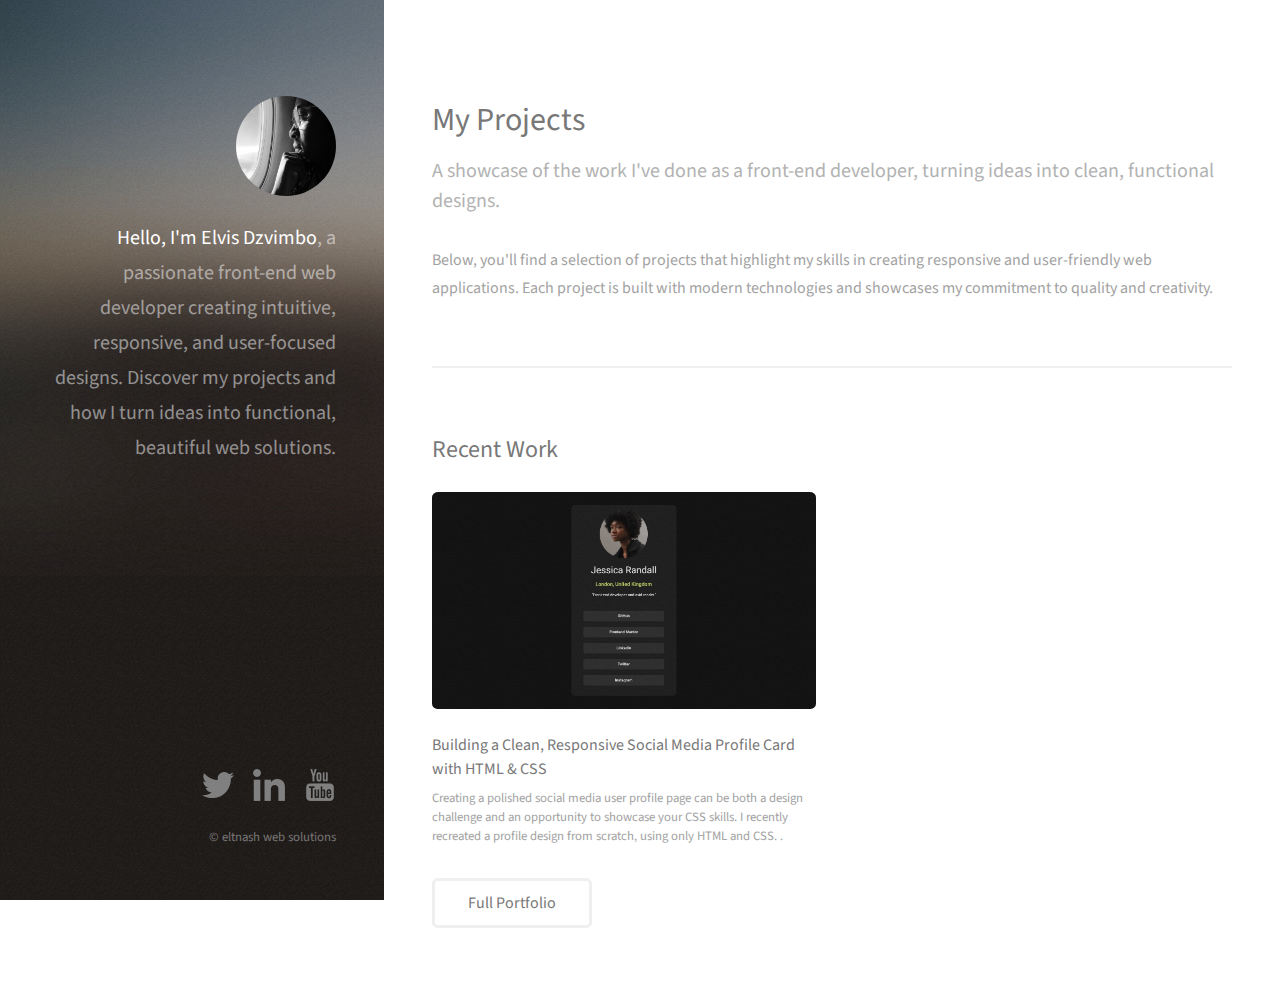
==== commit 8102f9d2: "update files" ====
--- a/index.html
+++ b/index.html
@@ -16,7 +16,7 @@
 		<!-- Header -->
 			<header id="header">
 				<div class="inner">
-					<a href="#" class="image avatar"><img src="images/avatar.jpg" alt="" /></a>
+					<a href="#" class="image avatar"><img src="images/profile/portfolio profile.jpg" alt="" /></a>
 					<h1>
 						<strong>Hello, I'm Elvis Dzvimbo</strong>,<br /> a passionate front-end web developer
 						creating intuitive, responsive,<br /> and user-focused designs.
--- a/assets/css/main.css
+++ b/assets/css/main.css
@@ -2142,8 +2142,10 @@
 			}
 
 			.image.avatar img {
-				border-radius: 100%;
-				width: 100%;
+				width: 100px;
+				height: 100px;
+				border-radius: 50%;
+			
 			}
 
 /* List */
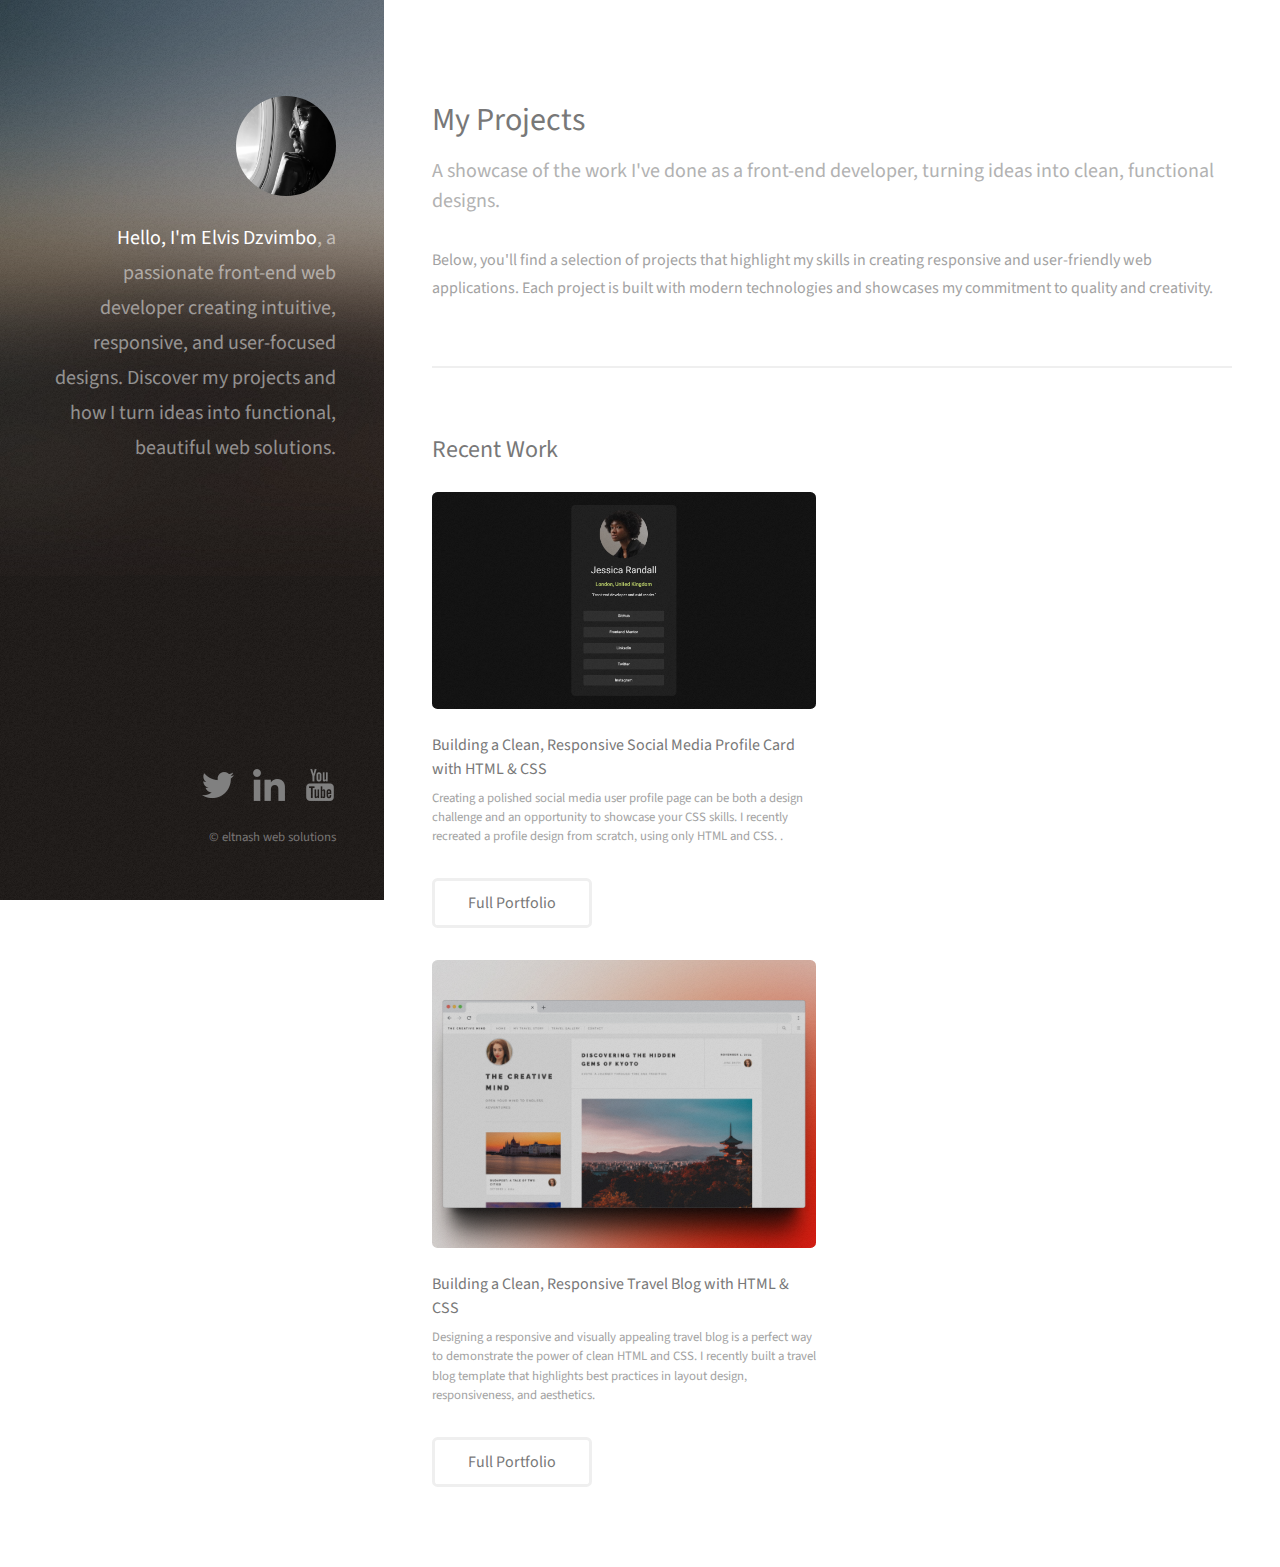
==== commit 0fe9b568: "added a new project to portfolio" ====
--- a/index.html
+++ b/index.html
@@ -6,7 +6,7 @@
 -->
 <html>
 	<head>
-		<title>Strata by HTML5 UP</title>
+		<title>Project Portfolio</title>
 		<meta charset="utf-8" />
 		<meta name="viewport" content="width=device-width, initial-scale=1, user-scalable=no" />
 		<link rel="stylesheet" href="assets/css/main.css" />
@@ -52,6 +52,16 @@
 						<ul class="actions">
 							<li><a href="Projects/Socia-Media-Card/index.html" class="button">Full Portfolio</a></li>
 						</ul>
+						<div class="row">
+							<article class="col-6 col-12-xsmall work-item">
+								<a href="images/portfolio_social/Mock1.png" class="image fit thumb"><img src="images/portfolio_social/Mock1.png" alt="travelBlog mockup" /></a>
+								<h3>Building a Clean, Responsive Travel Blog with HTML & CSS</h3>
+								<p>Designing a responsive and visually appealing travel blog is a perfect way to demonstrate the power of clean HTML and CSS. I recently built a travel blog template that highlights best practices in layout design, responsiveness, and aesthetics.</p>
+							</article>
+						</div>
+						<ul class="actions">
+							<li><a href="Projects/Travel-Blog/index.html" class="button">Full Portfolio</a></li>
+						</ul>
 					</section>
 
 		<!-- Footer -->
@@ -59,7 +69,7 @@
 				<div class="inner">
 					<ul class="icons">
 						<li><a href="#" class="icon brands"><img src="./images/thumbs/twitter-32.png" alt=""><span class="label">Twitter</span></a></li>
-						<li><a href="#" class="icon brands"><img src="./images/thumbs/linkedin-32.png" alt=""><span class="label">linkedin</span></a></li>
+						<li><a href="https://www.linkedin.com/in/elvisdzvimbo2a313763" class="icon brands"><img src="./images/thumbs/linkedin-32.png" alt=""><span class="label">linkedin</span></a></li>
 						<li><a href="#" class="icon brands"><img src="./images/thumbs/youtube-32.png" alt=""><span class="label">Dribbble</span></a></li>
 						<!-- <li><a href="#" class="icon solid fa-envelope"><span class="label">Email</span></a></li> -->
 					</ul>
--- a/assets/css/main.css
+++ b/assets/css/main.css
@@ -2145,7 +2145,6 @@
 				width: 100px;
 				height: 100px;
 				border-radius: 50%;
-			
 			}
 
 /* List */
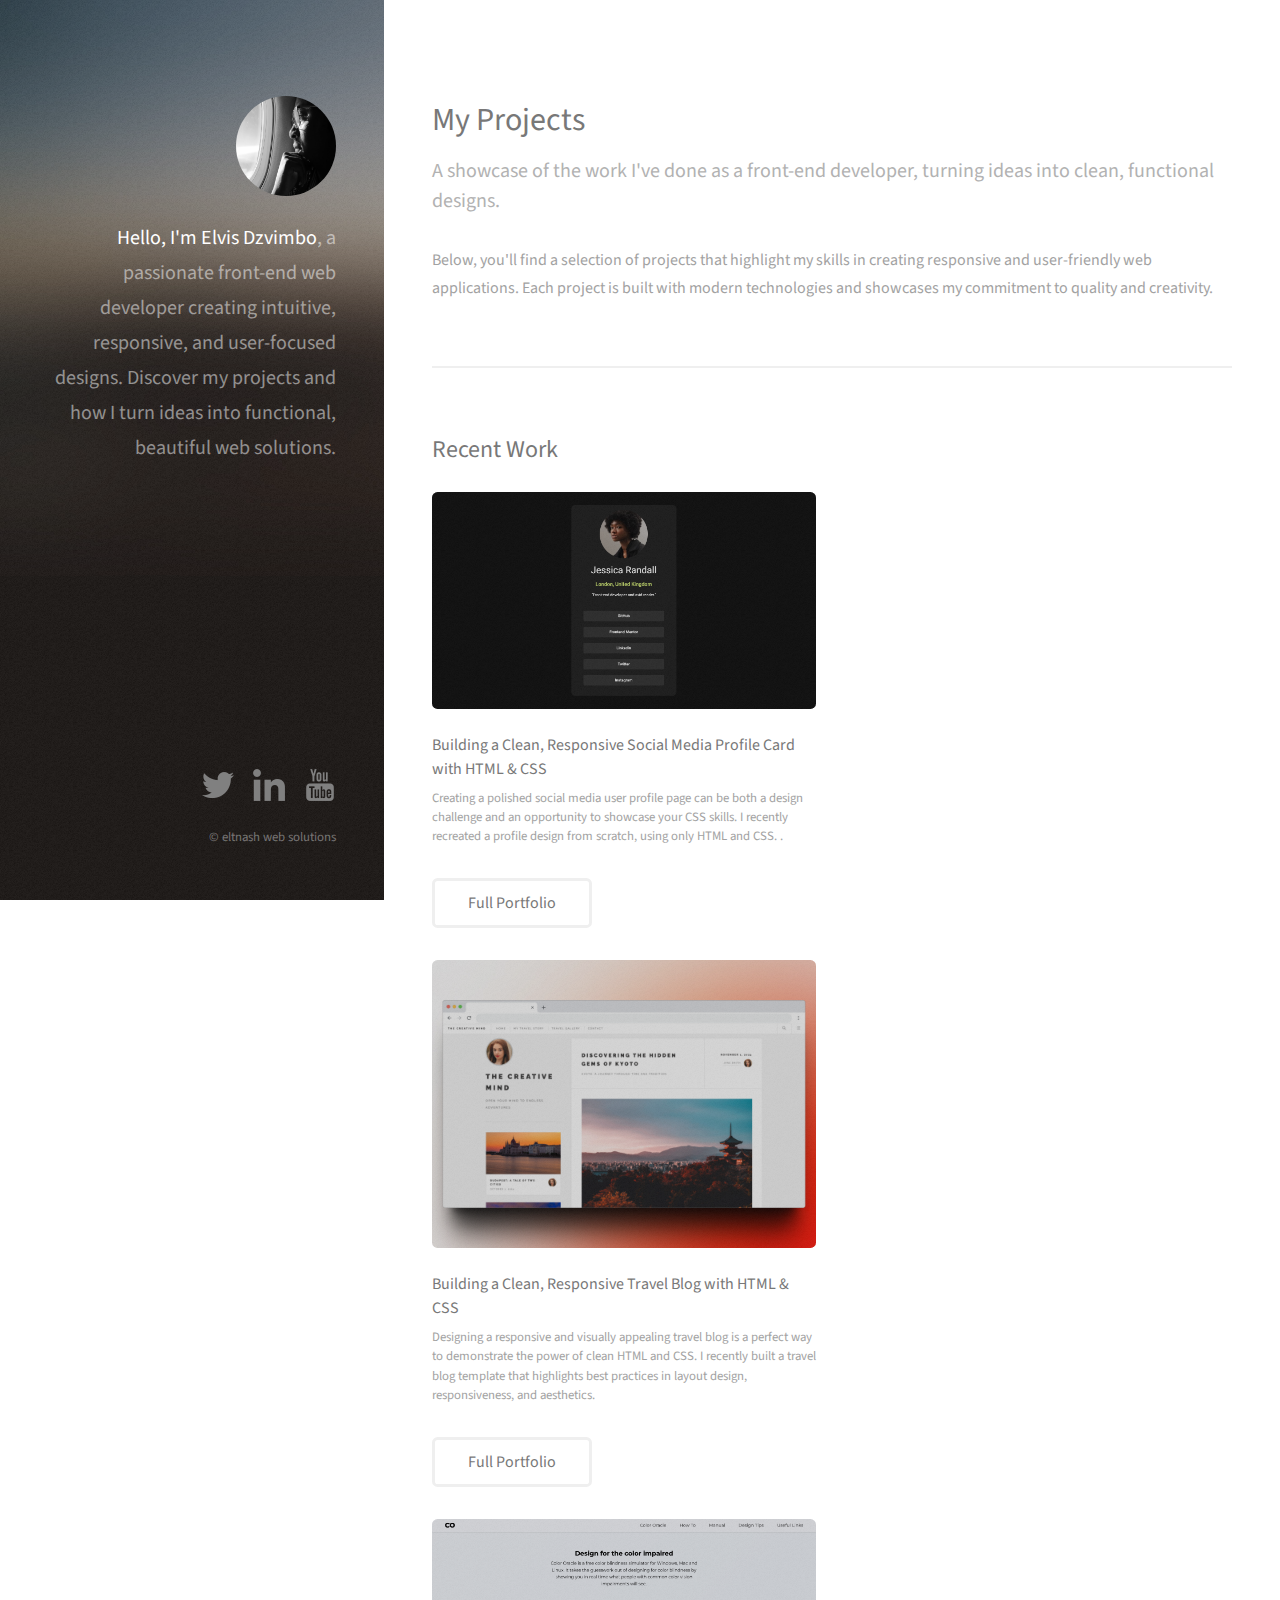
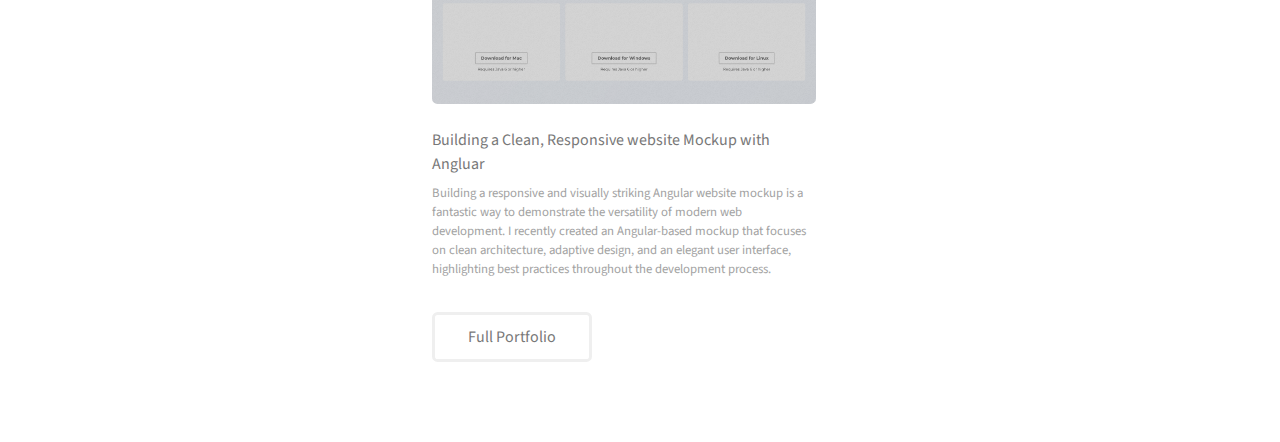
==== commit ca062845: "new project" ====
--- a/index.html
+++ b/index.html
@@ -62,6 +62,16 @@
 						<ul class="actions">
 							<li><a href="Projects/Travel-Blog/index.html" class="button">Full Portfolio</a></li>
 						</ul>
+						<div class="row">
+							<article class="col-6 col-12-xsmall work-item">
+								<a href="images/portfolio_social/Screenshot 2025-01-12 at 00.30.51.png" class="image fit thumb"><img src="images/portfolio_social/Screenshot 2025-01-12 at 00.30.51.png" alt="Angular website mockup" /></a>
+								<h3>Building a Clean, Responsive website Mockup with Angluar </h3>
+								<p>Building a responsive and visually striking Angular website mockup is a fantastic way to demonstrate the versatility of modern web development. I recently created an Angular-based mockup that focuses on clean architecture, adaptive design, and an elegant user interface, highlighting best practices throughout the development process.</p>
+							</article>
+						</div>
+						<ul class="actions">
+							<li><a href="Projects/my-angular-app2/src/index.html" class="button">Full Portfolio</a></li>
+						</ul>
 					</section>
 
 		<!-- Footer -->
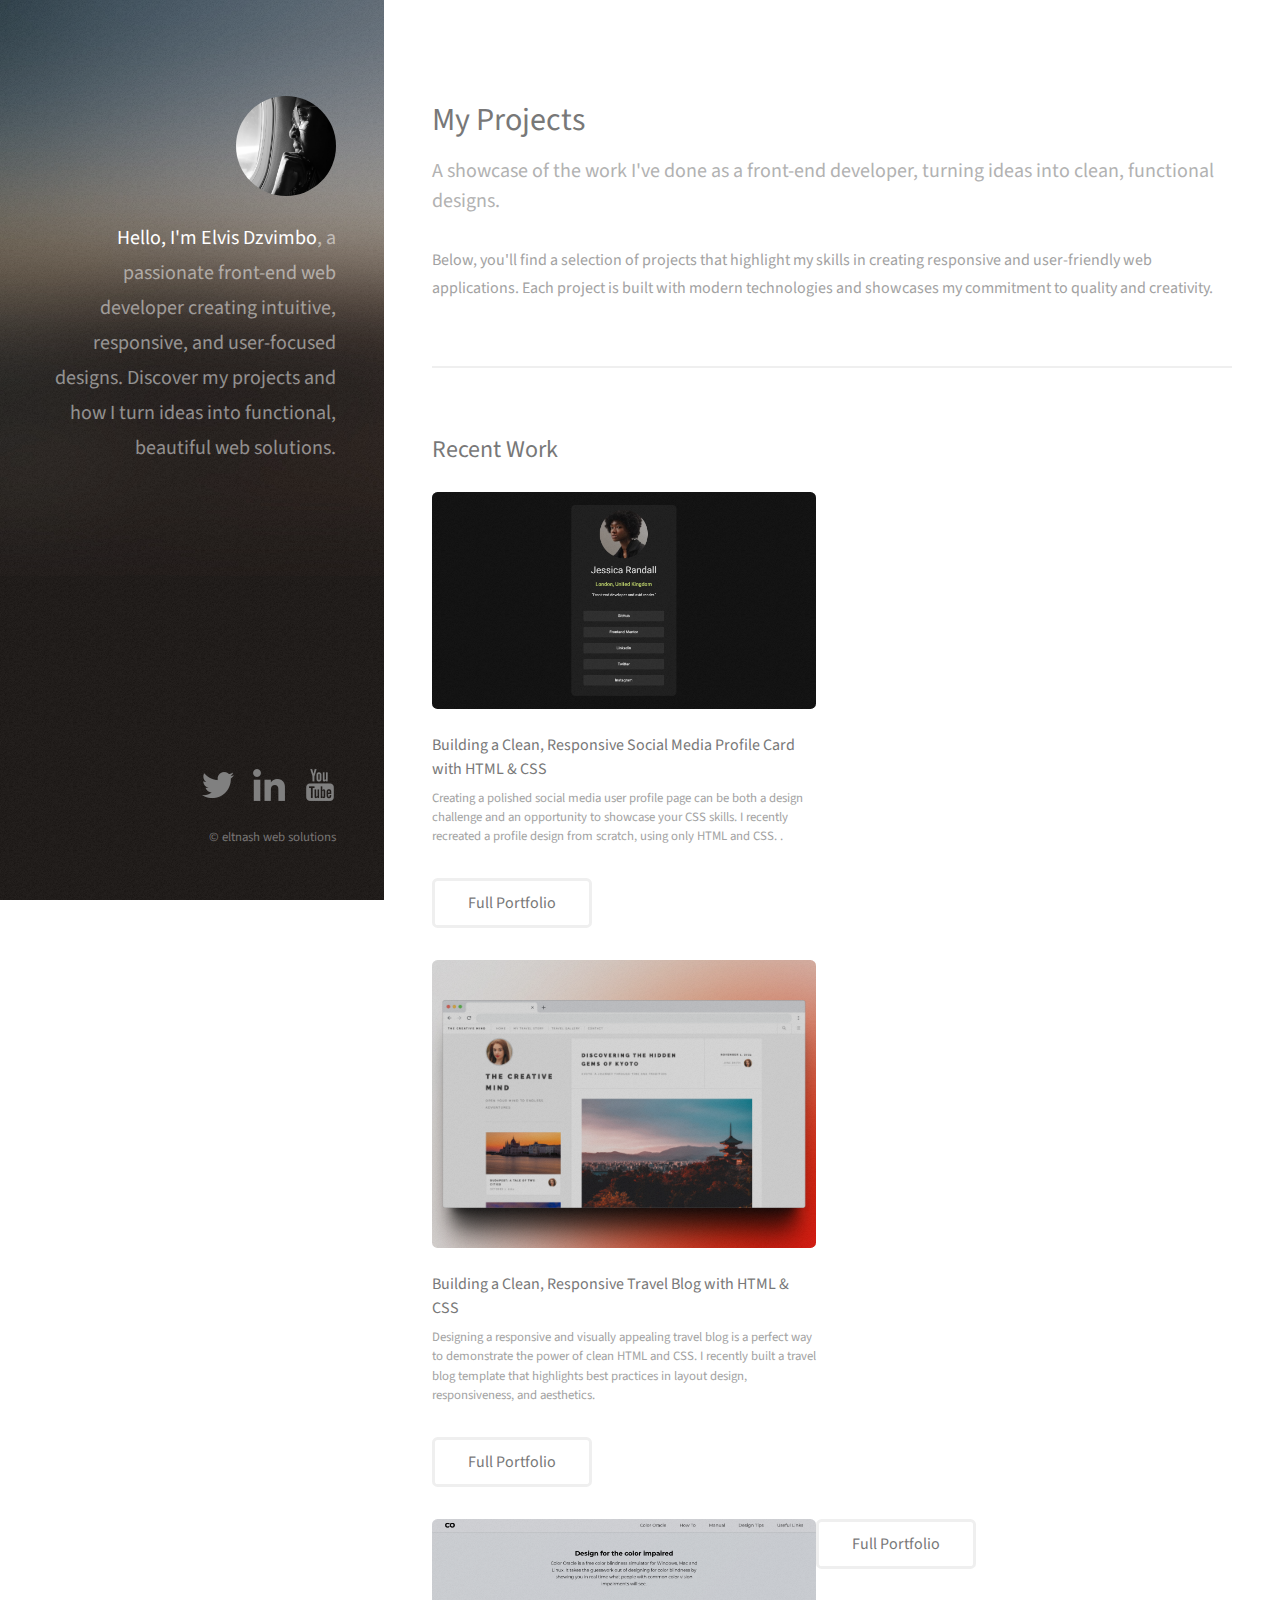
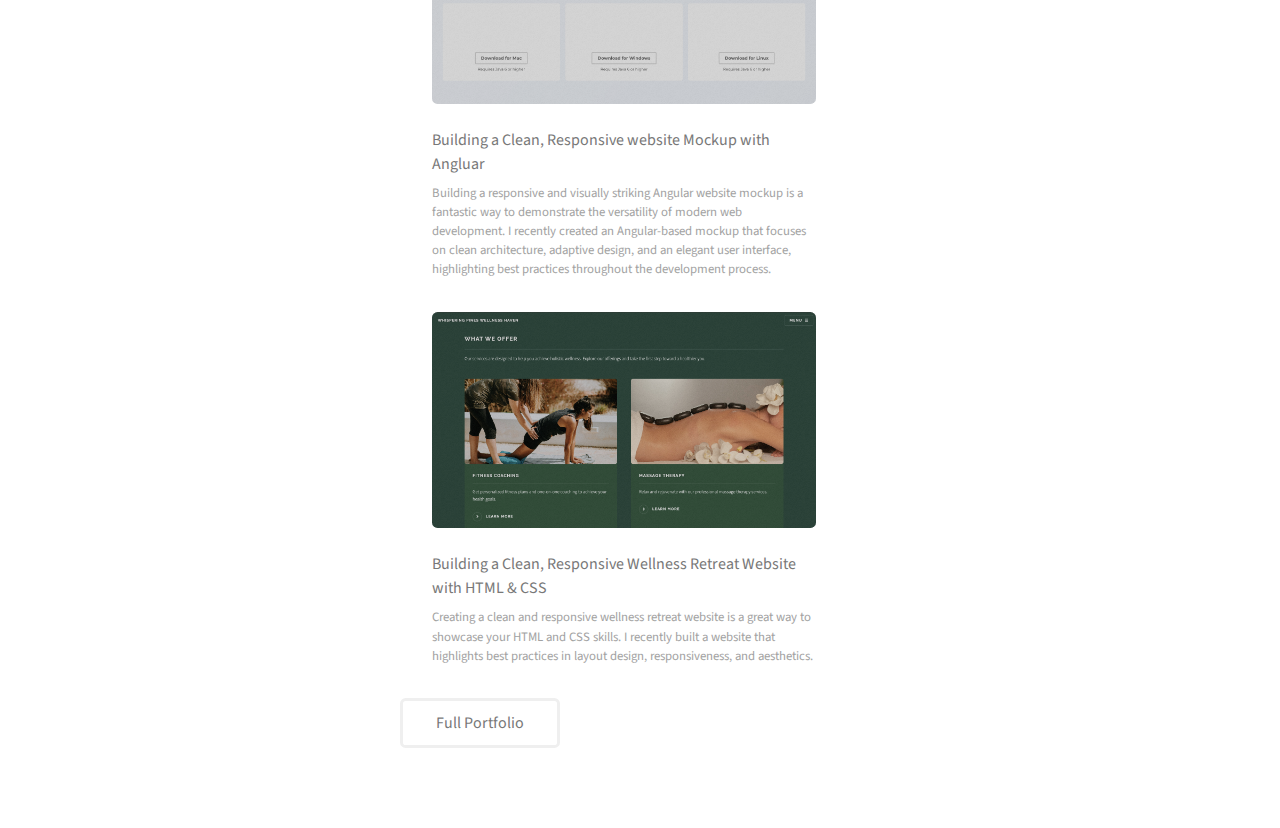
==== commit 30b69d5b: "file changes" ====
--- a/index.html
+++ b/index.html
@@ -68,9 +68,18 @@
 								<h3>Building a Clean, Responsive website Mockup with Angluar </h3>
 								<p>Building a responsive and visually striking Angular website mockup is a fantastic way to demonstrate the versatility of modern web development. I recently created an Angular-based mockup that focuses on clean architecture, adaptive design, and an elegant user interface, highlighting best practices throughout the development process.</p>
 							</article>
+						<ul class="actions">
+							<li><a href="Projects/my-angular-app2/src/index.html" class="button">Full Portfolio</a></li>
+						</ul>
+						<div class="row">
+							<article class="col-6 col-12-xsmall work-item">
+								<a href="images/profile/wellness retreat.png" class="image fit thumb"><img src="images/profile/wellness retreat.png" alt="wellness retreat" /></a>
+								<h3>Building a Clean, Responsive Wellness Retreat Website with HTML & CSS</h3>
+								<p>Creating a clean and responsive wellness retreat website is a great way to showcase your HTML and CSS skills. I recently built a website that highlights best practices in layout design, responsiveness, and aesthetics.</p>
+							</article>
 						</div>
 						<ul class="actions">
-							<li><a href="Projects/my-angular-app2/src/index.html" class="button">Full Portfolio</a></li>
+							<li><a href="Projects/Wellness Retreat/index.html" class="button">Full Portfolio</a></li>
 						</ul>
 					</section>
 
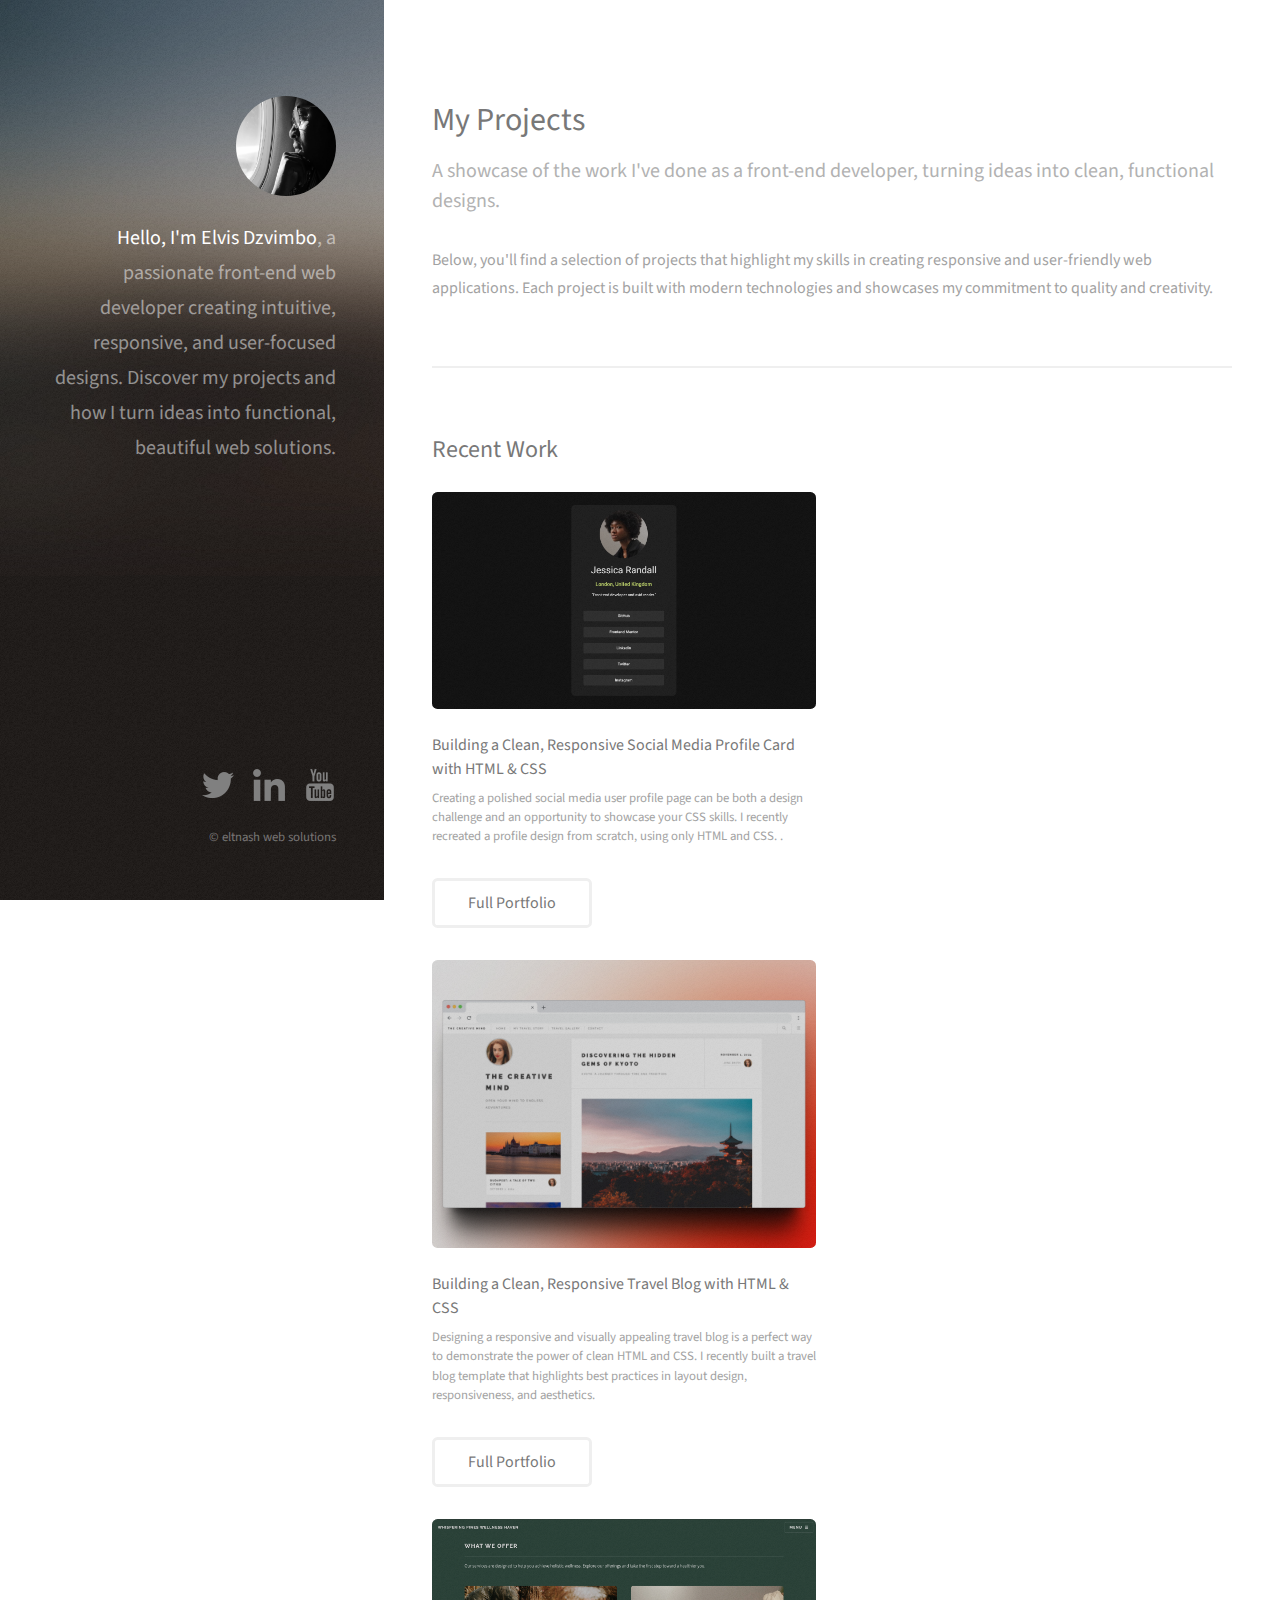
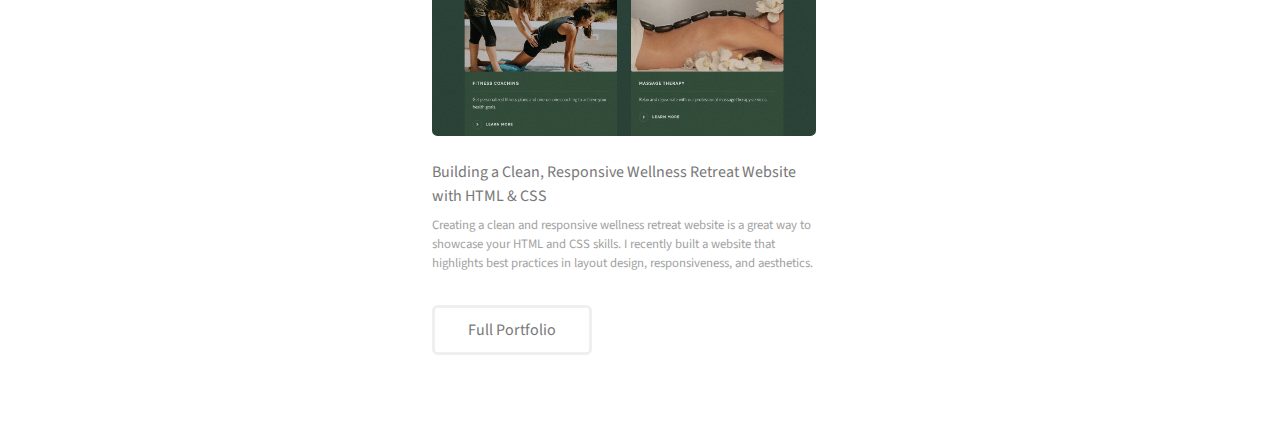
==== commit d1463b9a: "changes" ====
--- a/index.html
+++ b/index.html
@@ -64,15 +64,6 @@
 						</ul>
 						<div class="row">
 							<article class="col-6 col-12-xsmall work-item">
-								<a href="images/portfolio_social/Screenshot 2025-01-12 at 00.30.51.png" class="image fit thumb"><img src="images/portfolio_social/Screenshot 2025-01-12 at 00.30.51.png" alt="Angular website mockup" /></a>
-								<h3>Building a Clean, Responsive website Mockup with Angluar </h3>
-								<p>Building a responsive and visually striking Angular website mockup is a fantastic way to demonstrate the versatility of modern web development. I recently created an Angular-based mockup that focuses on clean architecture, adaptive design, and an elegant user interface, highlighting best practices throughout the development process.</p>
-							</article>
-						<ul class="actions">
-							<li><a href="Projects/my-angular-app2/src/index.html" class="button">Full Portfolio</a></li>
-						</ul>
-						<div class="row">
-							<article class="col-6 col-12-xsmall work-item">
 								<a href="images/profile/wellness retreat.png" class="image fit thumb"><img src="images/profile/wellness retreat.png" alt="wellness retreat" /></a>
 								<h3>Building a Clean, Responsive Wellness Retreat Website with HTML & CSS</h3>
 								<p>Creating a clean and responsive wellness retreat website is a great way to showcase your HTML and CSS skills. I recently built a website that highlights best practices in layout design, responsiveness, and aesthetics.</p>
